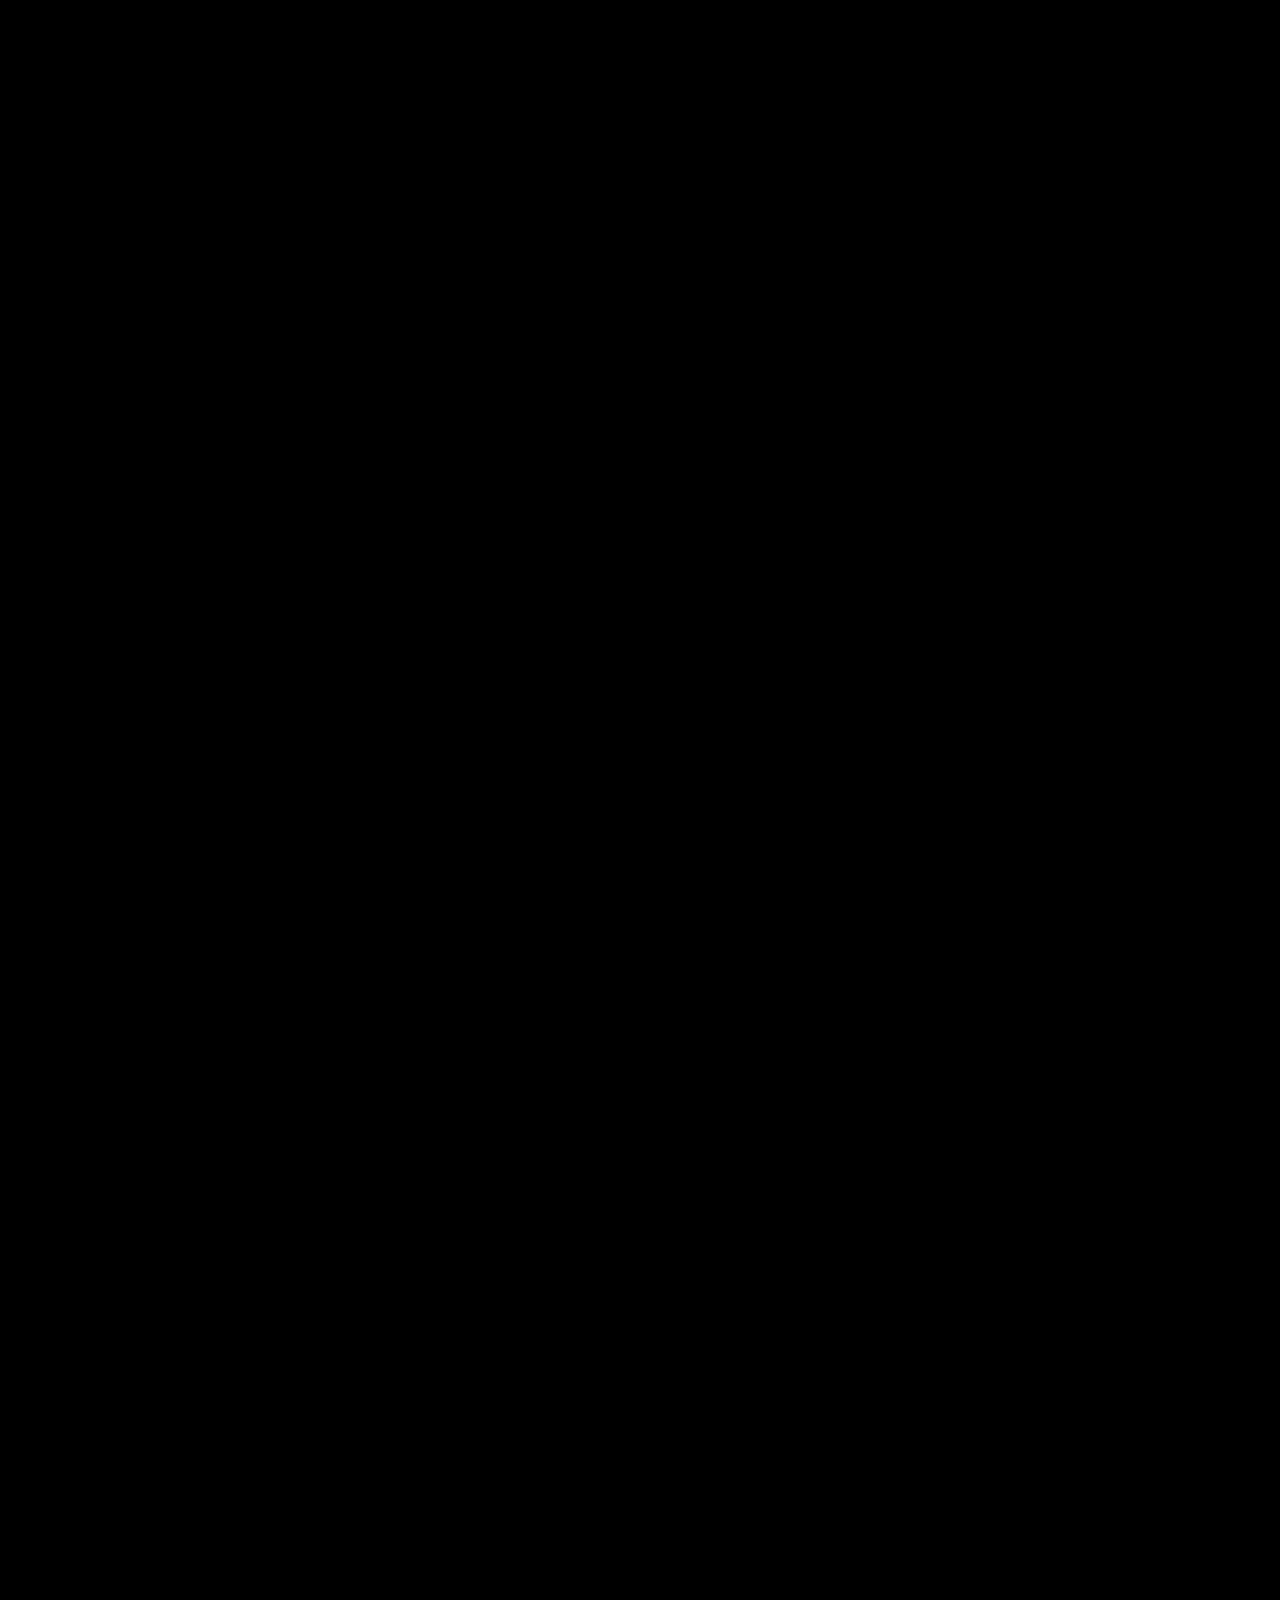
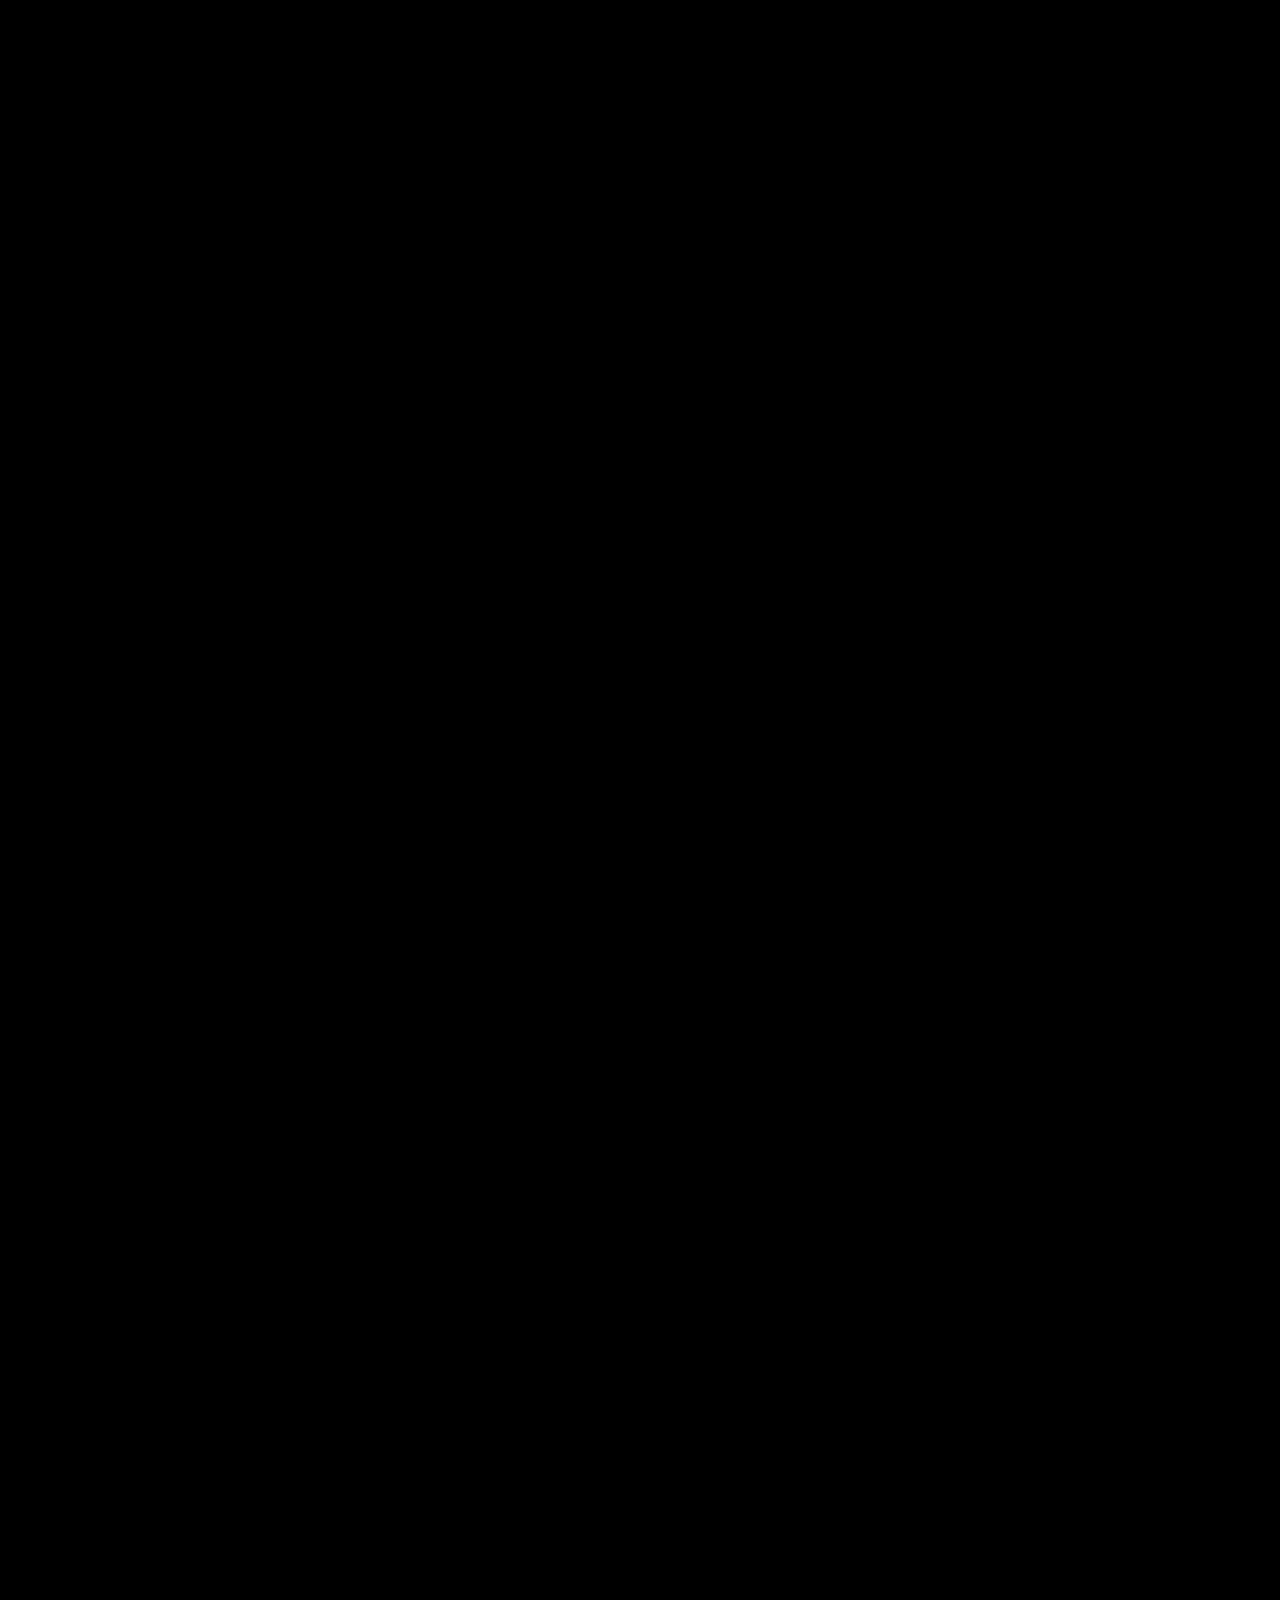
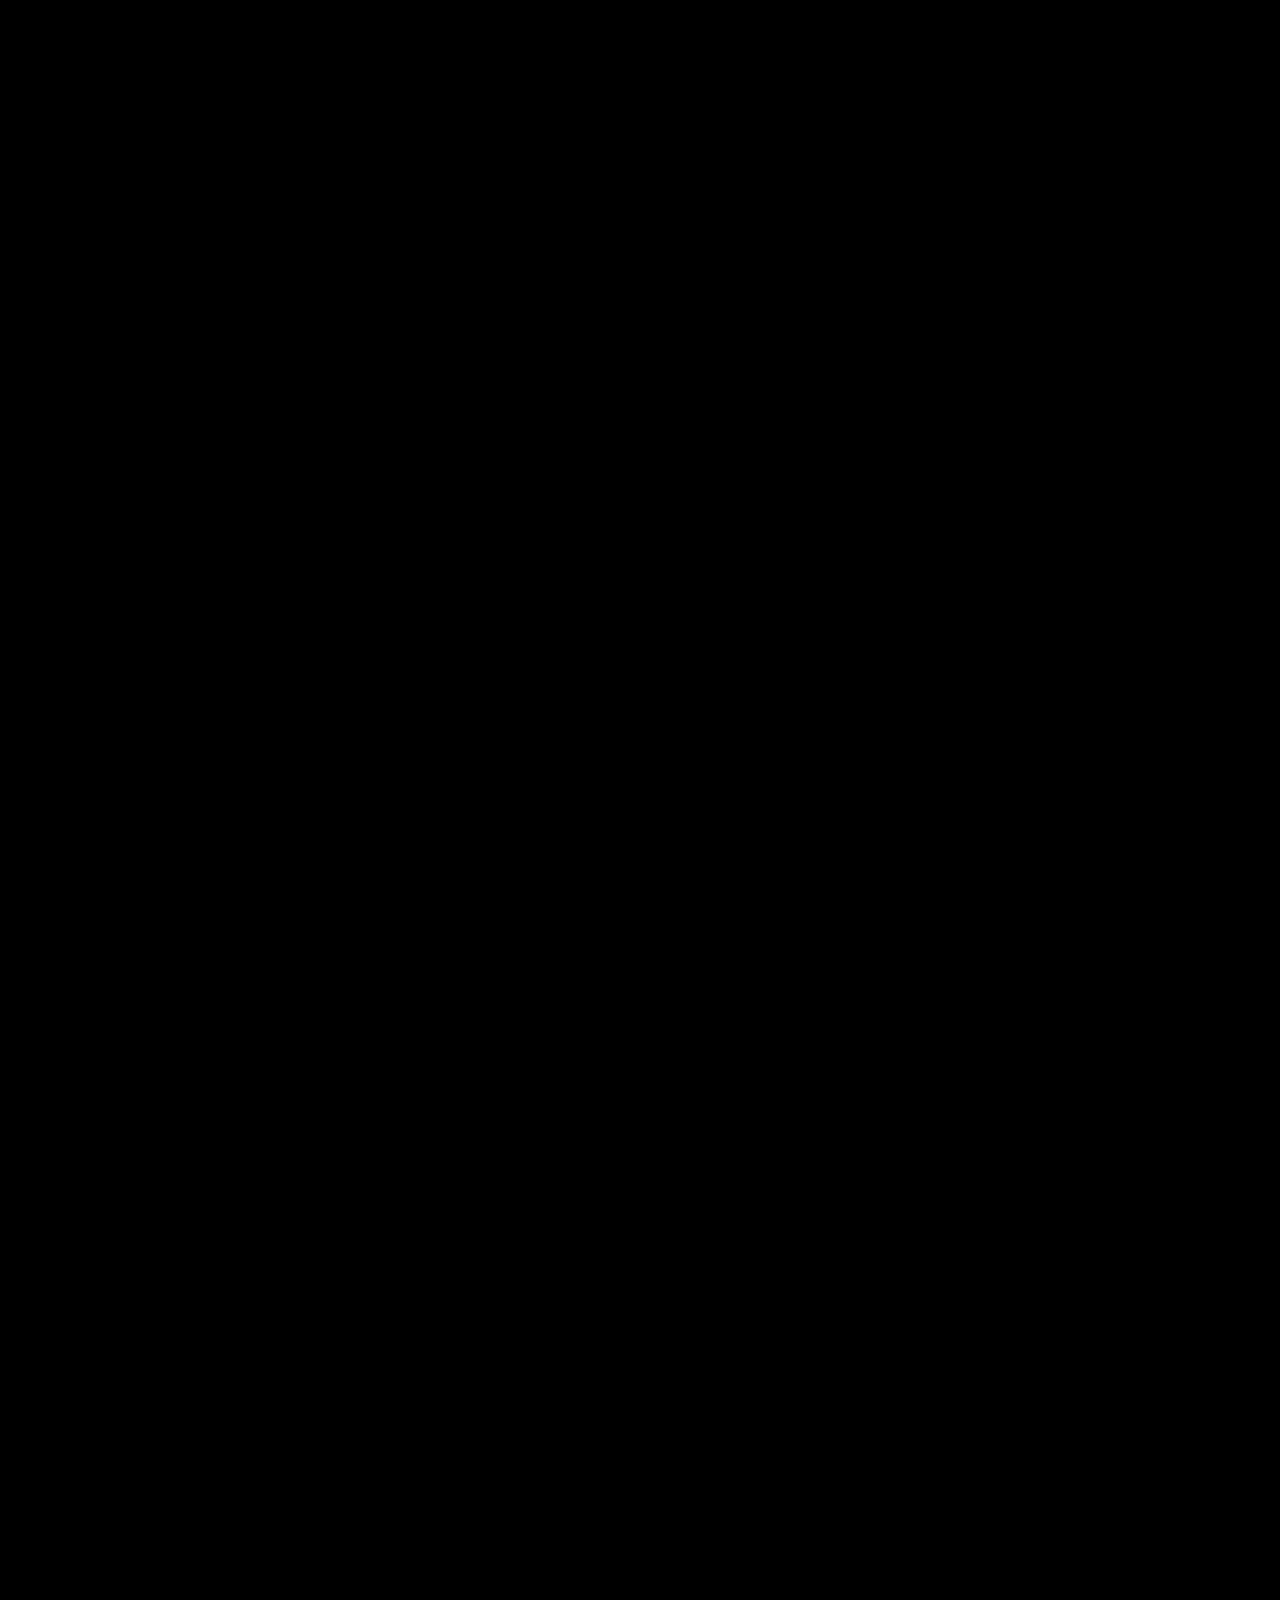
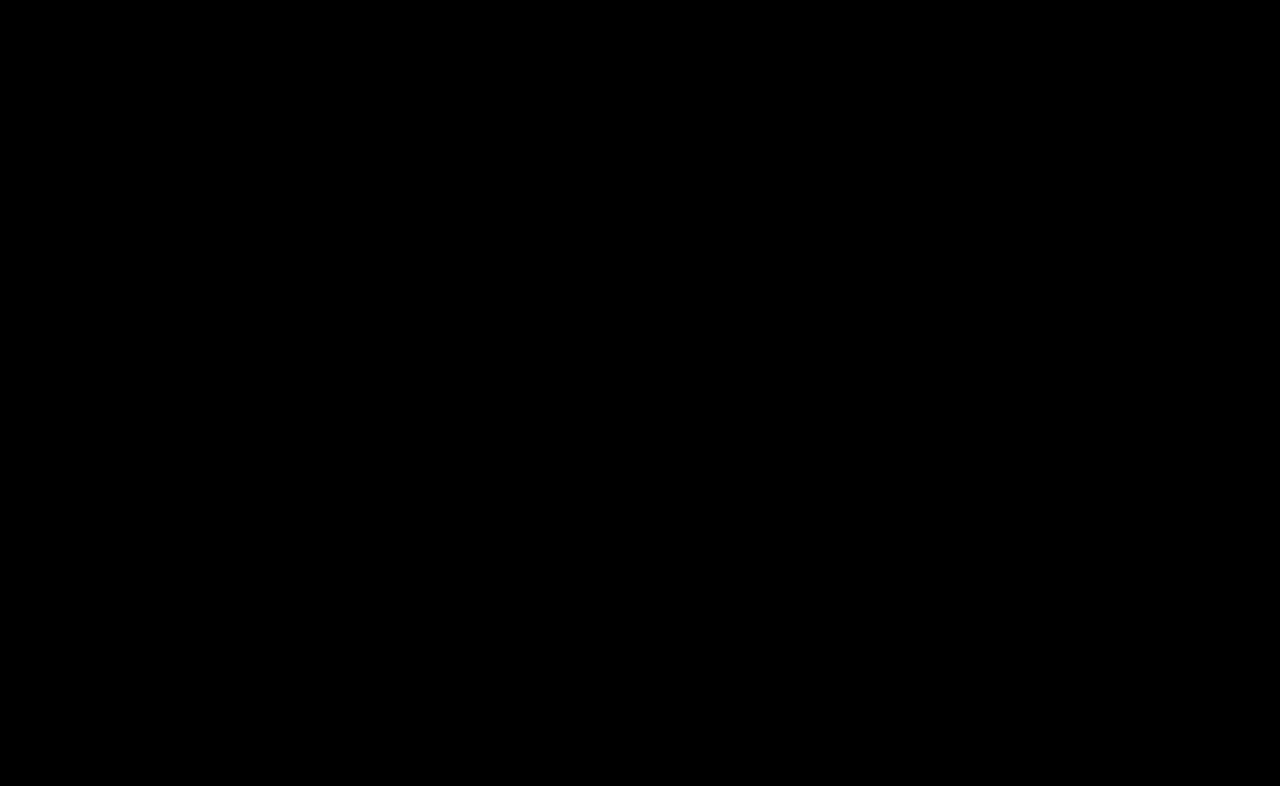
==== 01000100 01000101 01010011 01000111 01010010 01000001 01000011 01000101.html @ d4a417ca "pages" ====
<!DOCTYPE html>
<html>

<head>
  <meta charset="UTF-8">
  <meta name="viewport" content="width=device-width, initial-scale=1">
  <link rel="stylesheet" href="pages/defaultStyle.css">
  <title>Desgrace</title>
</head>
<body>
  <h1 class="transparent">1</h1>
  <p>01101001 01010110 01000010 01001111 01010010 01110111 00110000 01001011 01000111 01100111 01101111 01000001 01000001 01000001 01000001 01001110 01010011 01010101 01101000 01000101 01010101 01100111 01000001 01000001 01000001 01100111 01110011 01000001 01000001 01000001 01001001 01001100 01000011 01000001 01011001 01000001 01000001 01000001 01000010 01101101 01011000 00111001 00101111 01001111 01000001 01000001 01000001 01000001 01000001 01011000 01001110 01010011 01010010 00110000 01001001 01000001 01110010 01110011 00110100 01100011 00110110 01010001 01000001 01000001 01000001 01000001 01010010 01111010 01010001 01101011 01101100 01010101 01000011 01000001 01100111 01001001 01000011 01001000 01110111 01001001 01011010 01001001 01100111 01000001 01000001 01000001 00110101 01101111 01010011 01010101 01010010 01000010 01010110 01001000 01101001 01100011 00110111 01100100 00110011 01001110 01100011 01101001 01001001 00110101 01000111 01101111 01011010 01010010 01011010 01010010 01110000 01101111 01000111 01101000 01111010 01000111 00111001 00110011 00101011 01010110 01110000 01100111 01001001 01010100 01000110 01001101 01100001 01011010 01110011 00110101 01101000 01000110 01111010 00110010 01011010 01100101 01010011 00110101 00110111 01010011 00111000 01001111 01001110 01111010 00110001 01100111 01110001 01010110 01111001 01001011 01010100 01110011 01110000 00110101 01001011 01001011 01101010 00110110 01000111 01010101 01001101 01101000 01100011 01000001 01100111 01010000 00111001 01101001 01110110 01010000 01011001 01000010 01000001 01001001 01000100 01100010 01001010 01101000 01011001 01000001 01100111 01000101 01100111 01110011 01000001 01000001 01000011 01010010 01010111 01000001 01000001 01000001 01001001 01110010 01000101 01000001 01000001 01000101 01010010 01101001 01000001 01010001 01000011 01001001 01111000 01000001 01001001 01000001 01000101 01001001 01101011 01000110 01000001 01000011 01000001 01010011 01000011 01110111 01000010 01000001 01001010 01000010 01011001 01000001 01100111 01000101 01100111 01110011 01000001 01000001 01000011 01010010 01010111 01000001 01000001 01000001 01001001 01110010 01000101 01000001 01000001 01000101 01010010 01101001 01000001 01010001 01000011 01001001 01111000 01000001 01001001 01000001 01000101 01001001 01101011 01000110 01000001 01000011 01000001 01010011 01000011 01110111 01000010 01000001 01001010 01000010 01011001 01000001 01100111 01000101 01100111 01110011 01000001 01000001 01000011 01010010 01010111 01000001 01000001 01000001 01001001 01110010 01000101 01000001 01000001 01000101 01010010 01101001 01000001 01010001 01000011 01001001 01111000 01000001 01001001 01000001 01000101 01001001 01101011 01000110 01000001 01000011 01000001 01010011 01000011 01110111 01000010 01000001 01001010 01000010 01011001 01000001 01100111 01000101 01100111 01110011 01000001 01000001 01000011 01010010 01010111 01000001 01000001 01000001 01001001 01110010 01000101 01000001 01000001 01000101 01010010 01101001 01000001 01010001 01000011 01001001 01111000 01000001 01001001 01000001 01000101 01000011 00110010 01110101 01100110 01011001 01000100 01011000 00110001 00111001 01100100 01110010 01001000 00101011 01000101 01110101 01110110 01100010 00110010 00111001 01011000 01100110 01110011 01001001 01011000 01100010 01010111 00111000 01001100 00110100 00110111 01001000 01011001 01111010 01101101 01100110 01111010 00110001 01010110 01110010 01111000 00110011 01000101 01110011 01001100 01111001 00111000 01110110 00110011 01111010 00110001 01010111 00110001 01001111 01110101 01100101 01110010 01001110 01100110 01110010 01110011 01101100 00110110 01110110 01110001 00111001 01100010 01001111 00111000 00110001 01111010 00110010 00101011 00110011 00110011 00110001 00110011 01101100 00111001 01100100 00110101 00111001 01010000 01110000 01010110 01000101 00110110 01101110 01010101 00101111 01010110 00101011 01110111 01000111 01010000 01111001 01011010 01000001 01000101 01000001 01101001 01001101 01010001 01000011 01000001 01000010 01000011 01001010 01000010 01010001 01000001 01100111 01000101 01100111 01110011 01000001 01010001 01000011 01010001 01010111 01000001 01001001 01000010 01001001 01001100 01000001 01000001 01000001 01101011 01010110 01100111 01000001 01000001 01000011 01001011 01111000 01000001 01000001 01000010 01000101 01011001 01100111 01000101 01000001 01101001 01001101 01010001 01000011 01000001 01000010 01000010 01100100 01100110 01100100 01111000 01111010 01000011 01111001 01001111 01001111 01100010 00111000 00111000 00111001 01101110 01110110 01101110 01100101 01000111 01001100 01101011 01001101 01011000 01001010 01110011 01101110 01000011 01110111 01000010 01000001 01001010 01000010 01011001 01000001 01100111 01000101 01100111 01110011 01000001 01000001 01000011 01010010 01010111 01000001 01000001 01000001 01001001 01110010 01000101 01000001 01000001 01000101 01010010 01101001 01000001 01010001 01000011 01001001 01111000 01000001 01001001 01000001 01000101 01001001 01101011 01000110 01000001 01000011 01000001 01010011 01000011 01110111 01000010 01000001 01001010 01000010 01011001 01000001 01100111 01001111 01101001 01110101 01111000 01101010 00110010 00110011 01110101 01001010 01010101 01111000 01111000 01001001 00111000 00101011 01101111 01110010 01110001 01011000 01101100 01110101 01110101 00110010 00110010 01010111 01111010 01001011 01011010 01110010 01001111 01110000 01010111 01101010 01110100 01001110 01010101 00111001 01010000 01100101 01110110 01100100 00110101 01001000 01110101 00111001 00110010 01110101 01000100 01001101 01001110 01010001 01110100 01100010 01100010 01101110 01110101 01000111 01100110 01110110 01010100 00110110 01000011 01000111 01001010 01110111 01110011 01000001 01010001 01000011 01010001 01010111 01000001 01001001 01000010 01001001 01001100 01000001 01000001 01000001 01101011 01010110 01100111 01000001 01000001 01000011 01001011 01111000 01000001 01000001 01000010 01000101 01011001 01100111 01000101 01000001 01101001 01001101 01010001 01000011 01000001 01000010 01000011 01001010 01000010 01010001 01000001 01100111 01000101 01100111 01110011 01000001 01010001 01000011 01010001 01010111 01000001 01001001 01000100 01101111 01011001 01100011 01100011 00111001 01100011 00110011 01110011 01001111 01101000 00110000 01001111 01011000 01100110 01010101 00101011 01101110 01010101 01111010 01101101 01100110 01111010 00110001 01010110 01110010 01101000 00110010 01000101 01101111 01111010 00111000 00101111 01010000 00110001 01011000 01110101 00110011 01101110 01001100 01101100 01101100 00110011 00111001 01110000 01010010 01111010 00110110 01010111 01010101 01110011 01101100 01110001 01110100 01111001 01101101 01001010 01010010 00111001 00110001 01100100 00110001 01101110 01110101 01100110 01111001 00101111 01110110 00110101 01100101 01110110 01100110 01100100 01011000 01011010 01111010 00110110 01100110 01111010 00111001 01011000 01011000 01000110 01101110 01101000 01100011 01011001 01101111 01001000 00101111 01101101 00111000 01110110 01101100 00110000 01101101 01011000 01100110 01100001 01011010 01110010 01001011 01001110 01000101 00110001 01010110 01100001 00111000 01100100 01111000 01110010 01010000 00110111 01000110 01010111 00110000 01110010 01100010 01101101 01010110 01110110 00110010 01100010 01010100 01000111 01001111 01011001 01111000 01101110 01001000 01110101 01101111 01100101 01000001 00111000 01111010 01110111 00110011 00110111 01100110 00110011 01010110 01101101 01011000 01110110 01100100 01001101 00101011 01000011 00101011 00101011 01000010 01100111 01000011 01000001 01001001 01101010 01000101 01000001 01100111 01000001 01010001 01101001 01010001 01010101 01000001 01001001 01000010 01001001 01001100 01000001 01000101 01000001 01101011 01000110 01100111 01000011 01000001 01010011 01000011 01110111 01000001 01000001 01001010 01000110 01011001 01000001 01000001 01000001 01101001 01110011 01010001 01000001 01000001 01010010 01000111 01001001 01000010 01000001 01001001 01101000 01001101 01100011 01010000 01110111 01000010 01000110 01101111 01110100 01000110 00111001 01011000 01101010 01101000 01100101 01011010 00110110 01100010 01110000 01110110 01011010 00111001 01100110 01001000 01111000 01010101 01110010 00110001 00110000 01110101 01101100 00110001 00110011 00110010 01100010 01011000 01101100 00111001 01110100 01011010 01001101 01010001 01000001 01100110 01101001 01001000 01010111 01010000 01100111 01000010 00101111 01110110 01110010 01110010 01110010 00101011 01110000 01100110 00110001 01001010 01100110 01001100 01110000 01100101 01101110 00110111 01000101 01000110 01110001 00101011 01101000 00101011 01000100 00110001 00111001 01100010 01010110 00110110 00110111 01100100 01110110 01100010 01010111 00101111 01011000 01100001 00110001 01010111 01110000 01010110 01010110 01110001 01110100 01010110 00111001 01011000 01101111 01000001 00110010 01110110 01101000 01101110 01000110 01100111 01000001 01010001 01101001 01010001 01010101 01000001 01001001 01000010 01001001 01001100 01000001 01000101 01000001 01101011 01000110 01100111 01000011 01000001 01010011 01000011 01110111 01000001 01000001 01001010 01000110 01011001 01000001 01000001 01000001 01101001 01110011 01010001 01000001 01000001 01010010 01000111 01001001 01000010 01000001 01001001 01101010 01000101 01000001 01100111 01000001 01010001 01101001 01010001 01010101 01000001 01001001 01001000 01110010 01011001 01100011 01100011 00111000 01110100 00110100 00110100 01001001 01100110 01011000 01100011 01110100 01001001 00110101 01110011 01010110 01101001 00110000 01010100 01010011 01010111 01110101 01010101 01011000 01001100 01010000 01010111 01101011 00110101 01110111 00101111 01000110 00110100 01001100 01001101 01100110 01101010 00111000 01010100 01110100 01001000 00101011 01110001 01010000 01101110 01100001 01001000 01101100 00111001 01110101 00111001 00110010 01110101 00101011 01110110 01110011 01110011 01010100 01110001 01100100 01010100 01001111 01011010 00110001 01001111 00110001 01011000 01110101 00110011 00111000 01010000 01100011 01000101 01110001 01001111 01001000 01001010 01000001 01100111 01000001 01010001 01101001 01010001 01010101 01000001 01001001 01000010 01001001 01001100 01000001 01000101 01000001 01101011 01000110 01100111 01000011 01000001 01010011 01000011 01110111 01000001 01000001 01001010 01000110 01011001 01000001 01000001 01000001 01101001 01110011 01010001 01000001 01000001 01010010 01000111 01001001 01000010 01000001 01001001 01101010 01000101 01000001 01100111 01000001 01010001 01101001 01010001 01010101 01000001 01001001 01001100 01110001 01110010 01100011 01100011 00101011 00111001 01111000 01101000 01000001 00101111 01110101 01110101 00110001 00110010 01010111 00110101 01100010 01001100 01011010 01100100 01011000 01100001 01111001 00101011 01011000 01010011 01100010 01010011 01111010 01111010 01001100 01010010 01101010 01001000 01110011 01100010 01111001 00111000 01110110 01000110 01010011 01110110 00110111 00110011 01010101 01110100 00111001 01110110 01110100 00111001 01101101 01100101 01100101 00110101 01100001 01110101 00110001 00110110 01110110 01100001 00110111 01100101 01100101 00110101 00110111 01101110 01110011 01110100 00101111 01110110 01110001 00111000 00101111 01111000 00110001 01100010 00110100 00111001 01010010 00110000 00110000 01000100 00111001 00111000 01001111 01010100 01000010 01010001 01000001 01100111 01000101 01100111 01110011 01000001 01010001 01000011 01010001 01010111 01000001 01001001 01000010 01001001 01001100 01000001 01000001 01000001 01101011 01010110 01100111 01000001 01000001 01000011 01001011 01111000 01000001 01000001 01000010 01000101 01011001 01100111 01000101 01000001 01101001 01001101 01010001 01000011 01000001 01000010 01000011 01001010 01000010 01010001 01000001 01100111 01000101 01100111 01110011 01000001 01010001 01000100 01010011 01010101 01010101 01110101 01110000 01101101 01111010 01101110 01001011 00110011 01010111 01110011 01011001 00111001 00110011 00110110 01010000 01101010 00111000 01010110 01101010 01001111 00110101 00110011 01001111 01011000 01110110 01011000 01110101 01001110 01110011 00110010 00110100 01011010 00111001 00111001 01111000 01101001 01000111 01001001 01100001 01111001 00110010 00101011 00110010 01110001 00110001 00110111 01100101 01001101 01110011 01110111 01011010 00101011 01001100 01101011 00111000 01010111 01000001 01001001 01000010 01001001 01001100 01000001 01000001 01000001 01101011 01010110 01100111 01000001 01000001 01000011 01001011 01111000 01000001 01000001 01000010 01000101 01011001 01100111 01000101 01000001 01101001 01001101 01010001 01000011 01000001 01000010 01000011 01001010 01000010 01010001 01000001 01100111 01000101 01100111 01110011 01000001 01010001 01000011 01010001 01010111 01000001 01001001 01000010 01001001 01001100 01000001 01000001 01000001 00110000 01100101 01001100 01100001 01000010 00101011 01101000 01101100 01110101 00111001 00110001 00110010 00110010 01100110 01100110 01111010 00111000 00110111 01001111 01100011 01010100 01110001 01100011 01110101 01100101 00101111 01100011 00110110 00111000 00110010 01001100 01010010 00110111 01111010 01100001 00101111 01110110 00110111 00111001 01011000 01110010 00110010 00110001 00110101 01100110 01010011 00110011 00110111 01100110 01101110 00110101 00101011 01010110 01110001 00101111 01110100 01110001 01100101 01011000 01001101 01001100 01100001 01001111 01100101 01010110 00110110 01110110 01010110 01010001 00110100 00101111 01110010 01000010 01101101 00110111 01100110 01110111 00111000 01100010 01000011 01010000 01100110 00110101 01110111 01110110 01100011 01100011 01111010 01100110 00110011 01111000 00111000 00110011 01001110 01010111 00101011 01010000 01100110 01010101 00110110 00111000 01111010 01101001 01001111 01100100 00101111 01101110 01100101 01000001 01000010 00110110 01001000 01101010 01111001 01000101 01000001 01100111 01000101 01100111 01110011 01000001 01000001 01000011 01010010 01010111 01000001 01000001 01000001 01001001 01110010 01000101 01000001 01000001 01000101 01010010 01101001 01000001 01010001 01000011 01001001 01111000 01000001 01001001 01000001 01000101 01001001 01101011 01000110 01000001 01000011 01000001 01010011 01000011 01110111 01000010 01000001 01001010 01000010 01011001 01000001 01100111 01001111 01101000 01101000 01001010 01111010 01101000 01100101 01001100 01110000 01100110 01110001 01110100 01010101 00111001 01010000 01010100 00110010 01010101 01011001 01101000 01101001 00110111 01101110 01100001 01000010 01101101 00110001 00110011 01001000 01001100 01101101 01011000 01101001 01001111 01100011 00110101 00110011 01101110 01110101 01001110 01101010 00110110 00110101 00110101 01100110 01011000 00110001 00110001 01001111 01110101 01100101 00111001 01000100 01001010 01001110 01010101 00110111 01100100 01111010 01100110 01001000 01010101 01110100 01110000 01101101 01101011 01110001 00110000 01111010 01010010 00110001 00101011 01100010 01001111 01000010 00101011 01111010 01000111 01010101 01010101 01110101 01110001 01001000 00110001 01000100 00101011 01101111 00110101 00101011 01100110 01101110 00110110 01101100 00111000 01100111 01001000 01111000 00111000 01100110 01010100 01100100 00111000 01000010 00111000 01010000 01110010 00110110 01010111 01110010 00110011 00110010 00110111 01100101 00110010 01110100 01111001 00110111 00110100 01110100 01001100 01110000 01100100 01001100 01001111 01010010 01110111 01001111 01011000 01100110 01100001 00101011 01000010 01100101 01001101 00110100 01101100 01110000 01100101 01011000 01101100 00101011 01110010 00110001 01001100 01100110 01100110 01101011 01001000 01101110 00110011 00110001 01010000 01101010 01110001 01100100 01010100 01110100 00110010 00101011 01000011 01110111 01010111 00110100 01001000 01111010 00110110 01000111 01000001 01000001 01000001 01101001 01110011 01010001 01000001 01000001 01010010 01000111 01001001 01000010 01000001 01001001 01101010 01000101 01000001 01100111 01000001 01010001 01101001 01010001 01010101 01000001 01001001 01000010 01001001 01001100 01000001 01000101 01000001 01101011 01000110 01100111 01000011 01000001 01010011 01000011 01110111 01000001 01000001 01001010 01000110 01011001 01000001 01000001 01000001 01101001 01110011 01010001 01000001 01000001 01010010 01000110 01100110 00101111 01100010 01101111 01101000 01100010 01000111 01001001 01100100 00111000 01001111 01000010 01111001 00110110 01111010 01100100 00110110 00101111 01101000 01010010 01001000 01001111 01010000 01100100 00110011 01100010 01101101 01100001 01100100 01110000 00110110 01101010 01100010 01000011 01110101 01100100 01100101 00110001 01100001 01000010 01101101 00110101 01010000 01000001 01111000 01000100 00110010 01100101 00110001 00110010 01011000 01100011 00110100 01000010 00101111 01000110 01111001 01100101 01001100 01000001 01000001 01000001 01101011 01010110 01100111 01000001 01000001 01000011 01001011 01111000 01000001 01000001 01000010 01000101 01011001 01100111 01000101 01000001 01101001 01001101 01010001 01000011 01000001 01000010 01000011 01001010 01000010 01010001 01000001 01100111 01000101 01100111 01110011 01000001 01010001 01000011 01010001 01010111 01000001 01001001 01000010 01001001 01001100 01000001 01000001 01000001 01101011 01010110 01100111 01000001 01000001 01001011 01001011 01110010 01101010 00110011 01110100 01110101 01100011 01010001 01110101 01101010 01101000 01011010 01100110 01001100 01011010 01100100 01101100 01110101 01110100 00111001 01011000 01110010 01010111 00110000 01011001 01001100 01010000 00101111 01110000 01101111 00110110 01000010 01100001 00111001 01010010 01101010 01001011 01010000 00110100 00101111 01101010 01010001 00110001 00110010 00110110 01100101 00110101 00110010 00110111 01011000 01000100 01110110 01101001 00110101 01010000 01000110 01101011 01000001 01000001 01000011 01001011 01111000 01000001 01000001 01000010 01000101 01011001 01100111 01000101 01000001 01101001 01001101 01010001 01000011 01000001 01000010 01000011 01001010 01000010 01010001 01000001 01100111 01000101 01100111 01110011 01000001 01010001 01000011 01010001 01010111 01000001 01001001 01000010 01001001 01001100 01000001 01000001 01000001 01101011 01010110 01100111 01000001 01000001 01000011 01001011 01111000 01000001 01000001 01000010 01000101 01100100 01111010 01011000 01110101 01110101 01010101 01011000 01001100 01111001 01001110 01110110 01101110 00110101 00101011 01100101 01111001 01010111 01010000 01010011 00110101 01000110 01001100 00110001 01000111 01000011 00110111 01100101 00111000 01110110 01110101 00110001 00110010 01010111 00110101 01100010 01001100 01011010 01011010 01100100 01111010 01110100 01001100 01101001 01000110 01001101 01100011 01010100 01010100 01001110 01001000 01010101 00110111 01010010 00111000 01110101 00111001 00110011 01110101 00101111 00110011 01011010 01011010 00110111 01101110 01001100 01110101 01100011 01000001 00101011 01001110 01001101 00111000 01010111 01010001 01000001 01000001 01001001 01110010 01000101 01000001 01000001 01000101 01010010 01101001 01000001 01010001 01000011 01001001 01111000 01000001 01001001 01000001 01000101 01001001 01101011 01000110 01000001 01000011 01000001 01010011 01000011 01110111 01000010 01000001 01001010 01000010 01011001 01000001 01100111 01000101 01100111 01110011 01000001 01000001 01000011 01010010 01010111 01000001 01000001 01000001 01001001 01110010 01000101 01000001 01000001 01000101 01010001 01010000 01001111 00101011 00110110 00110101 01101100 00111000 00101111 01010000 01111010 00101111 01001100 00110111 00111001 00101011 00101111 01110001 00111001 01011010 01110110 01001110 01110000 01101110 01110010 01110100 00111000 01011000 01101010 00111000 01111010 01110000 01000111 00101011 00111001 01010000 01110110 00110011 00110111 00101111 01001100 01111000 00111000 01010110 01000111 00110001 01100100 01110000 01110001 01101101 01001100 01101101 01100100 01101111 00110001 01011000 01001100 01100100 01111010 01110101 01100100 01111010 01110101 01010110 01110111 01110101 01010110 01010111 01110101 01001000 01011001 01010011 01101000 00101111 00101111 00101111 00110011 00110011 01100100 00110100 00111001 00110001 01000110 01100011 01110110 01101100 00111000 01101101 01110010 01101010 01110101 01101100 01110101 01110101 01001100 01100110 01000011 00110100 01111000 01000101 01001011 01101010 01100001 01011010 01110010 01001011 00101011 01011000 01111001 01110101 01011000 01110100 00101111 00110110 01010011 00110110 00101011 01001000 01100101 00101111 01111000 01101000 01110110 00110001 01110001 01110100 01110001 01110100 01100101 00110010 01110110 01001100 00110101 01101000 01000111 01001010 01110010 00110010 01110110 01100111 01010110 01010000 01010100 00110000 00111001 01011000 01001111 00101111 01001101 00110000 01010100 01011000 01100110 00110101 00101111 01100111 01001000 00101011 01001100 01000010 00111001 01000100 01000001 01000001 01000011 01010010 01010111 01000001 01000001 01000001 01001001 01110010 01000101 01000001 01000001 01000101 01010010 01101001 01000001 01010001 01000011 01001001 01111000 01000001 01001001 01000001 01000101 01001001 01101011 01000110 01000001 01000011 01000001 01010011 01000011 01110111 01000010 01000001 01001010 01000010 01011001 01000001 01100111 01000101 01100111 01110011 01000001 01000001 01000100 01010010 00110001 01010011 01100011 00110100 00110011 01110011 01110000 00110100 00110100 01010110 00110101 01100001 01011000 01110100 00111000 00110100 00110001 01110010 01100100 01100010 01111010 00101011 01110110 01010111 01100011 01101111 00110101 01100101 01010111 01101100 00110111 01100110 01010000 01001101 00101111 01100100 00111001 01110010 00110110 01000110 01100001 00111001 01001000 01010100 01010110 00111001 01100101 01101001 00111001 01100100 01101111 01000011 01101010 00101011 01101110 01110001 01110011 01100110 01000100 01110010 00110001 00110110 00111001 01110010 01001000 00110110 01000111 01110010 01101100 01110100 01100110 00110011 00101011 01110110 01110000 01100001 01110110 01100110 01100010 01110100 00110111 01100101 00110000 00110111 01111000 00101111 01101110 01010011 01011001 01110010 01000101 01101111 01111010 00111000 00101111 01010000 01011000 01100110 01011010 01110101 00110000 01100101 01110100 00111001 01001101 01010101 00110001 01010100 01110100 00110011 01110100 01111001 01101010 01111000 00110111 00111001 00110111 01111000 00101111 01110111 01011010 01111010 01111010 00110010 01010000 00110101 01110011 01000001 01100111 01010000 00101011 01011010 01010111 01000001 01000001 01000001 01001001 01110010 01000101 01000001 01000001 01000101 01010010 01101001 01000001 01010001 01000011 01001001 01111000 01000001 01001001 01000001 01000101 01001001 01101011 01000110 01000001 01000011 01000001 01010011 01000011 01110111 01000010 01000001 01001010 01000010 01011001 01000001 01100111 01000101 01100111 01110011 01000001 01000001 01000011 01010010 01010111 01000001 01000001 01000001 01101111 01110001 01000111 01010101 01100011 01110100 01011000 01101000 00110111 00110111 00110001 01000111 01001000 01001100 01100110 01110011 01100101 01111010 01100111 01100011 01111001 01110101 01010110 01111001 01110001 01010110 01110001 00110111 01011000 01000011 00110111 01001100 01100100 01110010 01110101 01110100 00110011 01110010 01110100 01000110 01110010 01111000 01001000 01001111 01101010 00110010 00110110 01111010 00110010 01011010 01010100 01010110 01100001 01101110 01011000 01110100 01011001 00111001 01111010 01000101 00101111 01010010 01110101 01000111 01101111 01100101 01111000 00110010 01110101 00101011 01110010 00110001 01110100 00110011 01000010 01101101 00110100 01010000 01011010 00110101 01110011 01100111 01000001 01000001 01010010 01000111 01001001 01000010 01000001 01001001 01101010 01000101 01000001 01100111 01000001 01010001 01101001 01010001 01010101 01000001 01001001 01000010 01001001 01001100 01000001 01000101 01000001 01101011 01000110 01100111 01000011 01000001 01010011 01000011 01110111 01000001 01000001 01001010 01000110 01011001 01000001 01000001 01000001 01101001 01110011 01010001 01000001 01000001 01010010 01000111 01001001 01000010 01000001 01001001 01100111 01010111 00110001 01111010 00110101 01000001 01001100 00110111 01100011 01111001 01111000 01110010 01100010 01011000 01101001 01001111 01110000 00110111 01100100 01000001 01110110 00110011 01011010 01001010 01110001 01101101 00111000 01110101 01110110 01011000 01110010 01111001 00110101 00110111 01110100 00111001 01111001 00101111 00101111 01011000 00110101 01100110 00110101 01110010 01101100 01110101 00110000 01110110 01110000 00110110 01110110 01010011 00110111 01110010 00111001 01100110 01110001 00110111 01111000 00110100 01110001 00101011 01001111 01110110 01010000 01110000 01100100 01000011 01110001 01101110 00110000 00110110 01101110 01001100 01101110 01110111 00110011 01100011 01000100 00110000 00111000 01010111 01000001 01001001 01000010 01001001 01001100 01000001 01000001 01000001 01101011 01010110 01100111 01000001 01000001 01000011 01001011 01111000 01000001 01000001 01000010 01000101 01011001 01100111 01000101 01000001 01101001 01001101 01010001 01000011 01000001 01000010 01000011 01001010 01000010 01010001 01000001 01100111 01000101 01100111 01110011 01000001 01010001 01000011 01010001 01010111 01000001 01001001 01000010 01001001 01001100 01000001 01000001 01000001 00110000 01100011 01001111 01001111 01100101 00111001 00110111 01110100 01100100 01110100 01010110 01110010 00110011 00111001 00101111 01100110 01111001 00101011 01010110 01111001 01110101 01100110 01101111 00110101 00111001 01110110 01110100 00111001 01101100 01111010 01001110 01110011 01001110 01110000 01110101 01111001 01011000 01000011 00110110 01110010 00110001 01101110 00110101 00101011 01100110 01110000 01100010 01000100 00110100 01100100 01000100 01101100 01001000 01000011 00110001 01100001 01110010 01110100 01110011 01110111 01000100 01000100 01100100 01111000 01101010 01110000 01100010 00110111 00111001 00101111 01001100 01111001 01010101 01110010 00110010 00110010 00111001 01100110 01011000 00111001 01111001 01100110 01100100 01010010 00110111 01010101 01101000 01110001 00110100 01001100 01000101 00111001 01100010 01000011 01111010 00110000 00101111 01000001 01011000 01010011 01101111 01110101 01010101 01100011 01110100 00101111 01000011 01000100 01100101 01011010 00110111 01101110 01101101 01111010 01101010 01001000 01010100 00110111 01101000 00101111 01010000 01010110 00110111 01101010 01110010 01100100 01110111 00101111 00110100 01001100 01001000 00110100 01000111 01000001 01001001 01000001 01101001 01001101 01010001 01000011 01000001 01000010 01000011 01001010 01000010 01010001 01000001 01100111 01000101 01100111 01110011 01000001 01010001 01000011 01010001 01010111 01000001 01001001 01000010 01001001 01001100 01000001 01000001 01000001 01101011 01010110 01100111 01000001 01000001 01000011 01001011 01111000 01000001 01000001 01000010 01000101 01011001 01100111 01000101 01000001 01101001 01000010 00110101 00110010 01100111 01101101 01001111 01001100 00110001 01010111 01110000 01010110 01000110 01101111 01110110 00110110 01010011 00110011 01000101 00110110 01101110 01100010 01110001 01100011 01011001 00110111 00110001 01100101 01011000 00101111 00110000 01001101 00110100 01111010 01101010 01100101 01111000 01000100 01101100 01100001 00111001 01101100 00110000 01110101 01101100 00101011 01011000 01110000 00110110 01100101 01101110 01110001 00110101 00101011 01101010 01101100 01100011 01110010 01101100 00110000 01000111 00110000 01100011 01001111 01010101 01000101 01001101 01110011 01101100 01001000 00101111 01001000 01010001 01110001 00110010 01010000 01101010 00110100 00101111 01111001 00101111 01110110 00110111 01100101 00110101 01010010 01111001 01110110 01110010 00110110 00101111 01010110 01100001 00111000 01011000 01000011 01010000 00111000 01011010 01111000 01100110 01010000 01101000 01011001 01110101 01001001 01010110 01111010 01000001 01000100 00101011 01011000 01101010 01111001 01000101 01000001 01100111 01000101 01100111 01110011 01000001 01000001 01000011 01010010 01010111 01000001 01000001 01000001 01001001 01110010 01000101 01000001 01000001 01000101 01010010 01101001 01000001 01010001 01000011 01001001 01111000 01000001 01001001 01000001 01000101 01001001 01101011 01000110 01000001 01000011 01000001 01010011 01000011 01110111 01000010 01000001 01001010 01000010 01011001 01000001 01100111 01001111 01101001 01110101 01001010 01101010 01100111 01001111 01110111 00111001 01000010 01110100 00110111 00110011 01101101 01100101 01110001 00111001 01100110 00110001 01001111 01101011 01100110 01110100 01000111 01100010 00110110 01111010 01100010 00110110 00101011 00111001 00110111 00101011 00110001 01100001 01000100 01001101 01010000 01010001 01100100 01001111 01011010 01100101 00110101 00101011 01101001 00111001 01100100 00110110 00110010 01110110 01110010 01110011 01010101 01110100 01101110 01000010 01000111 00110100 01110110 01110001 01000111 01010101 01100011 01110100 01010111 01100110 01000010 01101001 00110000 01101010 01101010 01101110 01110011 00110101 01001000 01000001 00110111 01010110 01110011 00101111 01100101 01011000 01111001 00110010 01011000 01011010 01100010 01110010 01100100 01100100 01111010 01110110 01001000 00110010 00111001 01110100 01011010 01101100 00110011 00110101 00110101 00110110 00110011 01100010 00101011 01010111 01100001 00110111 01001000 01011010 01100010 01001010 01110000 01000111 01100100 01110110 01100011 00110110 01111000 01111010 00110011 00110110 00110110 01110110 00110110 01100100 01010100 01101001 01100101 01101010 01110000 01100111 01000101 01100110 01010001 01110111 01000001 01000001 01101101 01010110 01100111 01000001 01000001 01000011 01001011 01111000 01000001 01000001 01000010 01000101 01011001 01100111 01000101 01000001 01101001 01001101 01010001 01000011 01000001 01000010 01000011 01001010 01000010 01010001 01000001 01100111 01000101 01100111 01110011 01000001 01010001 01000011 01010001 01010111 01000001 01001001 01000010 01001001 01001100 01000001 01000001 01000001 01101011 01010110 01100111 01000001 01000001 01001011 01001011 00110111 00101011 01101101 00110110 01001001 01101100 01110100 01000111 00110111 01110100 01111010 01000010 01000111 01110101 01101100 01011000 01001100 01101101 01010110 01110101 01110101 01111000 01011000 01100001 00110111 01001100 01100011 01110110 01101100 01110011 01101101 01110010 01110100 00110101 01011000 01001001 01110000 01101000 00111000 01001111 01101000 01111001 01111010 01101100 01100001 01110100 01000110 01111001 01001100 00110100 00101111 01000110 01011001 01101010 01110011 01100100 01101010 00110001 01100100 01110000 01111000 01001000 01001101 01110110 01001100 01111001 00110000 01110101 01011000 01100011 00110111 01010100 01011001 00110111 00101111 01100101 00101011 01100100 01110111 01000111 00110100 01000111 00110101 00110100 01110011 01000001 01000001 01000011 01010010 01010111 01000001 01000011 01101001 00111001 01011000 01110000 01100100 00110001 01110101 01110110 00110001 01110100 01011001 00111000 01000010 01011000 01001110 01000110 01100100 01100110 01010001 01111010 01010010 01010011 00111000 01110110 01101010 01011001 01001001 00101011 01001111 00101011 01010101 01101110 00101011 01001101 01111000 01001010 00111000 00101011 01111001 01010100 00111000 01011000 01001010 00110100 01110011 01101100 01000110 01001011 01000111 01011001 01100101 01101001 01111001 01000110 01100111 01000001 01100101 01100111 01010110 01100111 01000001 01000001 01000011 01001011 01111000 01000001 01000001 01000010 01000101 01011001 01100111 01000101 01000001 01101001 01010000 01110111 01001000 01111000 00110001 01001100 01001011 01001110 01000101 00110011 01010110 01100001 01111010 00111000 00101111 01010000 01111010 01110101 01100101 01110000 01001001 00101111 01111010 00101011 01010110 01110111 00111001 01011010 00101011 01000110 00111000 01010000 01101110 01100011 00101011 01010100 01011010 00110010 01010111 00101111 00110000 01111010 01011000 01100011 01101011 00101111 01101101 01100101 01100010 00110110 01001010 00101111 00110110 01101000 00110011 01001011 00101111 00111001 01010010 00111001 01101000 01100001 01110101 01000010 01011000 01000100 00110111 01101000 01101100 01001100 01001011 01100010 01100110 01111010 01010101 01000001 01100111 01000010 01110101 01101011 01101111 00111000 01101000 01000001 01001001 01000010 01001001 01001100 01000001 01000001 01000001 01101011 01010110 01100111 01000001 01000001 01000011 01001011 01111000 01000001 01000001 01000010 01000101 01011001 01100111 01000101 01000001 01101001 01001101 01010001 01000011 01000001 01000010 01000011 01001010 01000010 01010001 01000001 01100111 01000101 01100111 01110011 01000001 01010001 01000011 01010001 01010111 01000001 01001001 01000010 01001001 01001100 01000001 01000001 01000001 01101011 01010110 01100111 01000001 01000001 01000011 01001011 01111000 01000001 01000001 01000010 01000101 01011001 01100111 01000101 01000001 01101001 01001101 01010001 01000011 01000001 01000010 01000011 01001010 01000010 01010001 01000001 01100111 01000101 01100111 01110011 01000001 01010001 01000011 01010001 01010111 01000001 01001001 01000010 01001001 01001100 01000001 01000001 01000001 01101011 01010110 01100111 01000001 01000001 01000011 01001011 01111000 01000001 01000001 01000010 01000101 01011001 01100111 01000101 01000001 01101001 01001101 01010001 01000011 01000001 01000010 01000011 01001010 01000010 01010001 01000001 01100111 01000101 01100111 01110011 01000001 01010001 01000011 01010001 01010111 01000001 01001001 01000010 01001001 01001100 01000001 01000001 01000001 01101011 01010110 01100111 01000001 01000001 01000011 01001011 01111000 01000001 01000001 01000010 01000101 01011001 01100111 01000101 01000001 01101001 01001101 01010001 01000011 01000001 01000010 01000011 01001010 01000010 01010001 01000001 01100111 01000101 01100111 01110011 01000001 01010001 01000011 01010001 01010111 01000001 01001001 01000010 01001001 01001100 01000001 01000001 01000001 01101011 01010110 01100111 01000001 01000001 01000011 01001011 01111000 01000001 01000001 01000010 01000101 01011001 01100111 01000101 01000001 01101001 01001101 01010001 01000011 01000001 01000010 01000011 01001010 01000010 01010001 01000001 01100111 01000101 01100111 01110011 01000001 01010001 01000011 01010001 01010111 01000001 01001001 01000010 01001001 01001100 01000001 01000001 01000001 01101011 01010110 01100111 01000001 01000001 01000011 01001011 01111000 01000001 01000001 01000010 01000101 01011001 01100111 01000101 01000001 01101001 01001101 01010001 01000011 01000001 01000010 01000011 01001010 01000010 01010001 01000001 01100111 01000101 01100111 01110011 01000001 01010001 01000011 01010001 01010111 01000001 01001001 01000010 01001001 01001100 01000001 01000001 01000001 01101011 01010110 01100111 01000001 01000001 01000011 01001011 01111000 01000001 01000001 01000010 01000101 01011001 01100111 01000101 01000001 01101001 01001101 01010001 01000011 01000001 01000010 01000011 01001010 01000010 01010001 01000001 01100111 01000101 01100111 01110011 01000001 01010001 01000011 01010001 01010111 01000001 01001001 01000010 01001001 01001100 01000001 01000001 01000001 01101011 01010110 01100111 01000001 01000001 01000011 01001011 01111000 01000001 01000001 01000010 01000101 01011001 01100111 01000101 01000001 01101001 01001101 01010001 01000011 01000001 01000010 01000011 01001010 01000010 01010001 01000001 01100111 01000101 01100111 01110011 01000001 01010001 01000011 01010001 01010111 01000001 01001001 01000010 01001001 01001100 01000001 01000001 01000001 01101011 01010110 01100111 01000001 01000001 01000011 01001011 01111000 01000001 01000001 01000010 01000101 01011001 01100111 01000101 01000001 01101001 01001101 01010001 01000011 01000001 01000010 01000011 01001010 01000010 01010001 01000001 01100111 01000101 01100111 01110011 01000001 01010001 01000011 01010001 01010111 01000001 01001001 01000010 01001001 01001100 01000001 01000001 01000001 01101011 01010110 01100111 01000001 01000001 01000011 01001011 01111000 01000001 01000001 01000010 01000101 01011001 01100111 01000101 01000001 01101001 01001101 01010001 01000011 01000001 01000010 01000011 01001010 01000010 01010001 01000001 01100111 01000101 01100111 01110011 01000001 01010001 01000011 01010001 01010111 01000001 01001001 01000010 01001001 01001100 01000001 01000001 01000001 01101011 01010110 01100111 01000001 01000001 01000011 01001011 01111000 01000001 01000001 01000010 01000101 01011001 01100111 01000101 01000001 01101001 01001101 01010001 01000011 01000001 01000010 01000011 01001010 01000010 01010001 01000001 01100111 01000101 01100111 01110011 01000001 01010001 01000011 01010001 01010111 01000001 01001001 01000010 01001001 01001100 01000001 01000001 01000001 01101011 01010110 01100111 01000001 01000001 01000011 01001011 01111000 01000001 01000001 01000010 01000101 01011001 01100111 01000101 01000001 01101001 01001101 01010001 01000011 01000001 01000010 01000011 01001010 01000010 01010001 01000001 01100111 01000101 01100111 01110011 01000001 01010001 01000011 01010001 01010111 01000001 01001001 01000010 01001001 01001100 01000001 01000001 01000001 01101011 01010110 01100111 01000001 01000001 01000011 01001011 01111000 01000001 01000001 01000010 01000101 01011001 01100111 01000101 01000001 01101001 01001101 01010001 01000011 01000001 01000010 01000011 01001010 01000010 01010001 01000001 01100111 01000101 01100111 01110011 01000001 01010001 01000011 01010001 01010111 01000001 01001001 01000010 01001001 01001100 01000001 01000001 01000001 01101011 01010110 01100111 01000001 01000001 01000011 01001011 01111000 01000001 01000001 01000010 01000101 01011001 01100111 01000101 01000001 01101001 01001101 01010001 01000011 01000001 01000010 01000011 01001010 01000010 01010001 01000001 01100111 01000101 01100111 01110011 01000001 01010001 01000011 01010001 01010111 01000001 01001001 01000010 01001001 01001100 01000001 01000001 01000001 01101011 01010110 01100111 01000001 01000001 01000011 01001011 01111000 01000001 01000001 01000010 01000101 01011001 01100111 01000101 01000001 01101001 01001101 01010001 01000011 01000001 01000010 01000011 01001010 01000010 01010001 01000001 01100111 01000101 01100111 01110011 01000001 01010001 01000011 01010001 01010111 01000001 01001001 01000010 01001001 01001100 01000001 01000001 01000001 01101011 01010110 01100111 01000001 01000001 01000011 01001011 01111000 01000001 01000001 01000010 01000101 01011001 01100111 01000101 01000001 01101001 01001101 01010001 01000011 01000001 01000010 01000011 01001010 01000010 01010001 01000001 01100111 01000101 01100111 01110011 01000001 01010001 01000011 01010001 01010111 01000001 01001001 01000010 01001001 01001100 01000001 01000001 01000001 01101011 01010110 01100111 01000001 01000001 01000011 01001011 01111000 01000001 01000001 01000010 01000101 01011001 01100111 01000101 01000001 01101001 01001101 01010001 01000011 01000001 01000010 01000011 01001010 01000010 01010001 01000001 01100111 01000101 01100111 01110011 01000001 01010001 01000011 01010001 01010111 01000001 01001001 01000010 01001001 01001100 01000001 01000001 01000001 01101011 01010110 01100111 01000001 01000001 01000011 01001011 01111000 01000001 01000001 01000010 01000101 01011001 01100111 01000101 01000001 01101001 01001101 01010001 01000011 01000001 01000010 01000011 01001010 01000010 01010001 01000001 01100111 01000101 01100111 01110011 01000001 01010001 01000011 01010001 01010111 01000001 01001001 01000010 01001001 01001100 01000001 01000001 01000001 01101011 01010110 01100111 01000001 01000001 01000011 01001011 01111000 01000001 01000001 01000010 01000101 01011001 01100111 01000101 01000001 01101001 01001101 01010001 01000011 01000001 01000010 01000011 01001010 01000010 01010001 01000001 01100111 01000101 01100111 01110011 01000001 01010001 01000011 01010001 01010111 01000001 01001001 01000010 01001001 01001100 01000001 01000001 01000001 01101011 01010110 01100111 01000001 01000001 01000011 01001011 01111000 01000001 01000001 01000010 01000101 01011001 01100111 01000101 01000001 01101001 01001101 01010001 01000011 01000001 01000010 01000011 01001010 01000010 01010001 01000001 01100111 01000101 01100111 01110011 01000001 01010001 01000011 01010001 01010111 01000001 01001001 01000010 01001001 01001100 01000001 01000001 01000001 01101011 01010110 01100111 01000001 01000001 01000011 01001011 01111000 01000001 01000001 01000010 01000101 01011001 01100111 01000101 01000001 01101001 01001101 01010001 01000011 01000001 01000010 01000011 01001010 01000010 01010001 01000001 01100111 01000101 01100111 01110011 01000001 01010001 01000011 01010001 01010111 01000001 01001001 01000010 01001001 01001100 01000001 01000001 01000001 01101011 01010110 01100111 01000001 01000001 01000011 01001011 01111000 01000001 01000001 01000010 01000101 01011001 01100111 01000101 01000001 01101001 01001101 01010001 01000011 01000001 01000010 01000011 01001010 01000010 01010001 01000001 01100111 01000101 01100111 01110011 01000001 01010001 01000011 01010001 01010111 01000001 01001001 01000010 01001001 01001100 01000001 01000001 01000001 01101011 01010110 01100111 01000001 01000001 01000011 01001011 01111000 01000001 01000001 01000010 01000101 01011001 01100111 01000101 01000001 01101001 01001101 01010001 01000011 01000001 01000010 01000011 01001010 01000010 01010001 01000001 01100111 01000101 01100111 01110011 01000001 01010001 01000011 01010001 01010111 01000001 01001001 01000010 01001001 01001100 01000001 01000001 01000001 01101011 01010110 01100111 01000001 01000001 01000011 01001011 01111000 01000001 01000001 01000010 01000101 01011001 01100111 01000101 01000001 01101001 01001101 01010001 01000011 01000001 01000010 01000011 01001010 01000010 01010001 01000001 01100111 01000101 01100111 01110011 01000001 01010001 01000011 01010001 01010111 01000001 01001001 01000010 01001001 01001100 01000001 01000001 01000001 01101011 01010110 01100111 01000001 01000001 01000011 01001011 01111000 01000001 01000001 01000010 01000101 01011001 01100111 01000101 01000001 01101001 01001101 01010001 01000011 01000001 01000010 01000011 01001010 01000010 01010001 01000001 01100111 01000101 01100111 01110011 01000001 01010001 01000011 01010001 01010111 01000001 01001001 01000010 01001001 01001100 01000001 01000001 01000001 01101011 01010110 01100111 01000001 01000001 01000011 01001011 01111000 01000001 01000001 01000010 01000101 01011001 01100111 01000101 01000001 01101001 01001101 01010001 01000011 01000001 01000010 01000011 01001010 01000010 01010001 01000001 01100111 01000101 01100111 01110011 01000001 01010001 01000011 01010001 01010111 01000001 01001001 01000010 01001001 01001100 01000001 01000001 01000001 01101011 01010110 01100111 01000001 01000001 01000011 01001011 01111000 01000001 01000001 01000010 01000101 01011001 01100111 01000101 01000001 01101001 01001101 01010001 01000011 01000001 01000010 01000011 01001010 01000010 01010001 01000001 01100111 01000101 01100111 01110011 01000001 01010001 01000011 01010001 01010111 01000001 01001001 01000010 01001001 01001100 01000001 01000001 01000001 01101011 01010110 01100111 01000001 01000001 01000011 01001011 01111000 01000001 01000001 01000010 01000101 01011001 01100111 01000101 01000001 01101001 01001101 01010001 01000011 01000001 01000010 01000011 01001010 01000010 01010001 01000001 01100111 01000101 01100111 01110011 01000001 01010001 01000011 01010001 01010111 01000001 01001001 01000010 01001001 01001100 01000001 01000001 01000001 01101011 01010110 01100111 01000001 01000001 01000011 01001011 01111000 01000001 01000001 01000010 01000101 01011001 01100111 01000101 01000001 01101001 01001101 01010001 01000011 01000001 01000010 01000011 01001010 01000010 01010001 01000001 01100111 01000101 01100111 01110011 01000001 01010001 01000011 01010001 01010111 01000001 01001001 01000010 01001001 01001100 01000001 01000001 01000001 01101011 01010110 01100111 01000001 01000001 01000011 01001011 01111000 01000001 01000001 01000010 01000101 01011001 01100111 01000101 01000001 01101001 01001101 01010001 01000011 01000001 01000010 01000011 01001010 01000010 01010001 01000001 01100111 01000101 01100111 01110011 01000001 01010001 01000011 01010001 01010111 01000001 01001001 01000010 01001001 01001100 01000001 01000001 01000001 01101011 01010110 01100111 01000001 01000001 01000011 01001011 01111000 01000001 01000001 01000010 01000101 01011001 01100111 01000101 01000001 01101001 01001101 01010001 01000011 01000001 01000010 01000011 01001010 01000010 01010001 01000001 01100111 01000101 01100111 01110011 01000001 01010001 01000011 01010001 01010111 01000001 01001001 01000010 01001001 01001100 01000001 01000001 01000001 01101011 01010110 01100111 01000001 01000001 01000011 01001011 01111000 01000001 01000001 01000010 01000101 01011001 01100111 01000101 01000001 01101001 01001101 01010001 01000011 01000001 01000010 01000011 01001010 01000010 01010001 01000001 01100111 01000101 01100111 01110011 01000001 01010001 01000011 01010001 01010111 01000001 01001001 01000100 01101111 01011000 00110011 00110011 01000001 01110001 01111001 01110010 01111001 01110010 01110111 01101001 00110001 01000001 01000001 01000001 01000001 01000001 01000101 01101100 01000110 01010100 01101011 01010011 01110101 01010001 01101101 01000011 01000011 </p>

</body>

</html>
---- pages/defaultStyle.css ----
body{
  font-family: sans-serif;
  background-color: black;
  text-align: center;
}

.transparent{
  color: transparent;
}
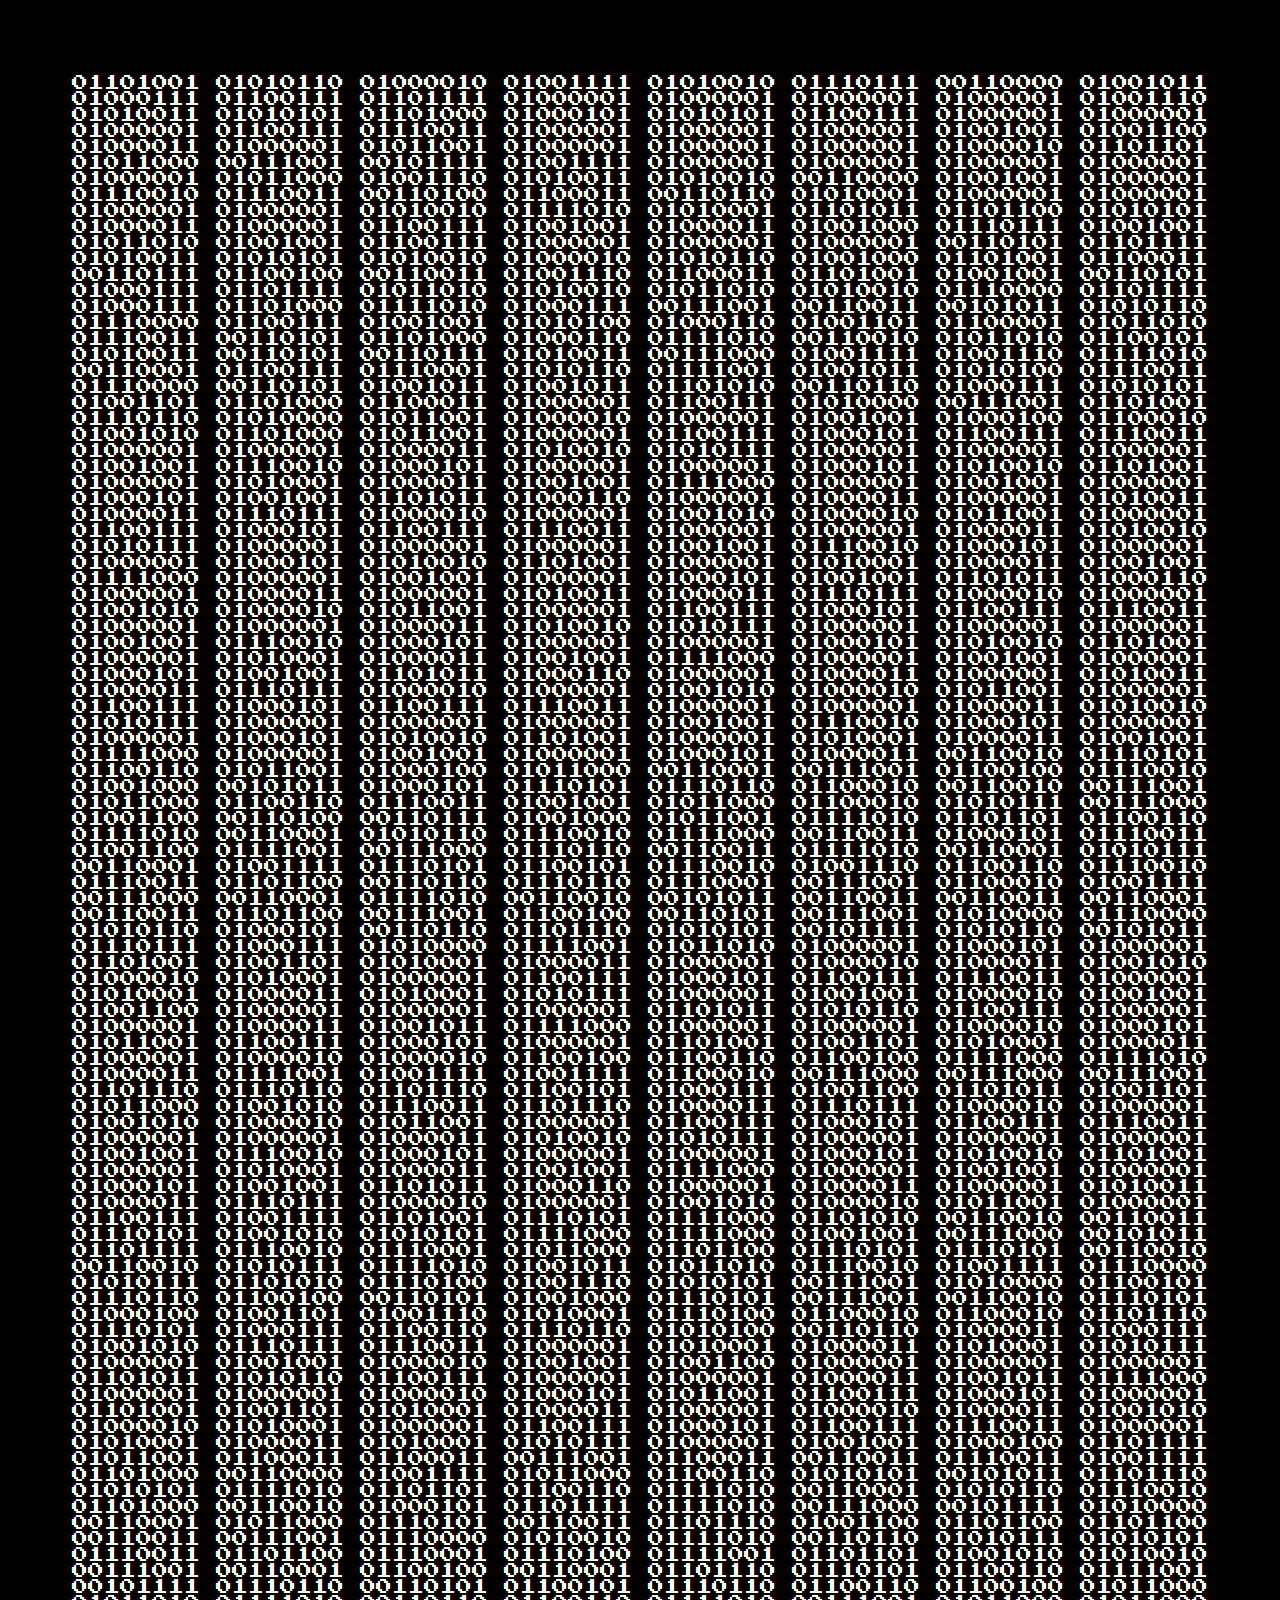
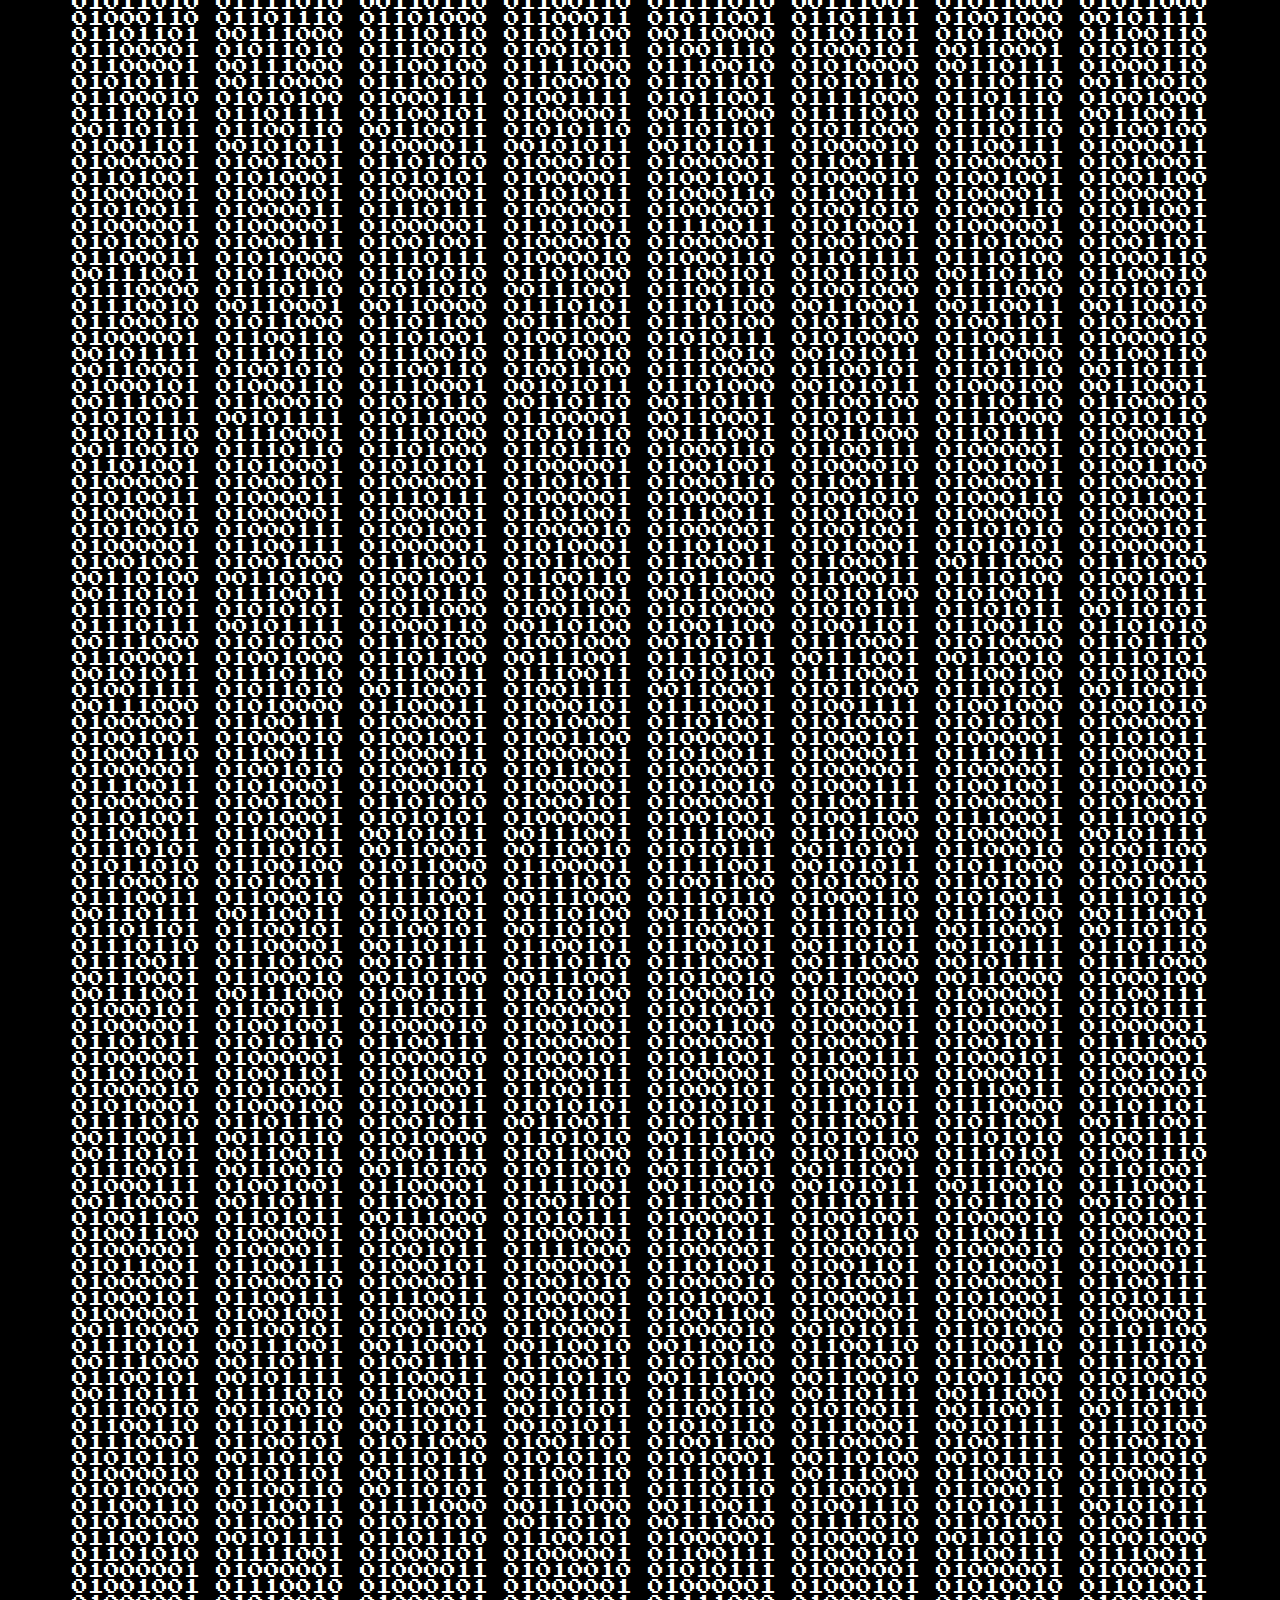
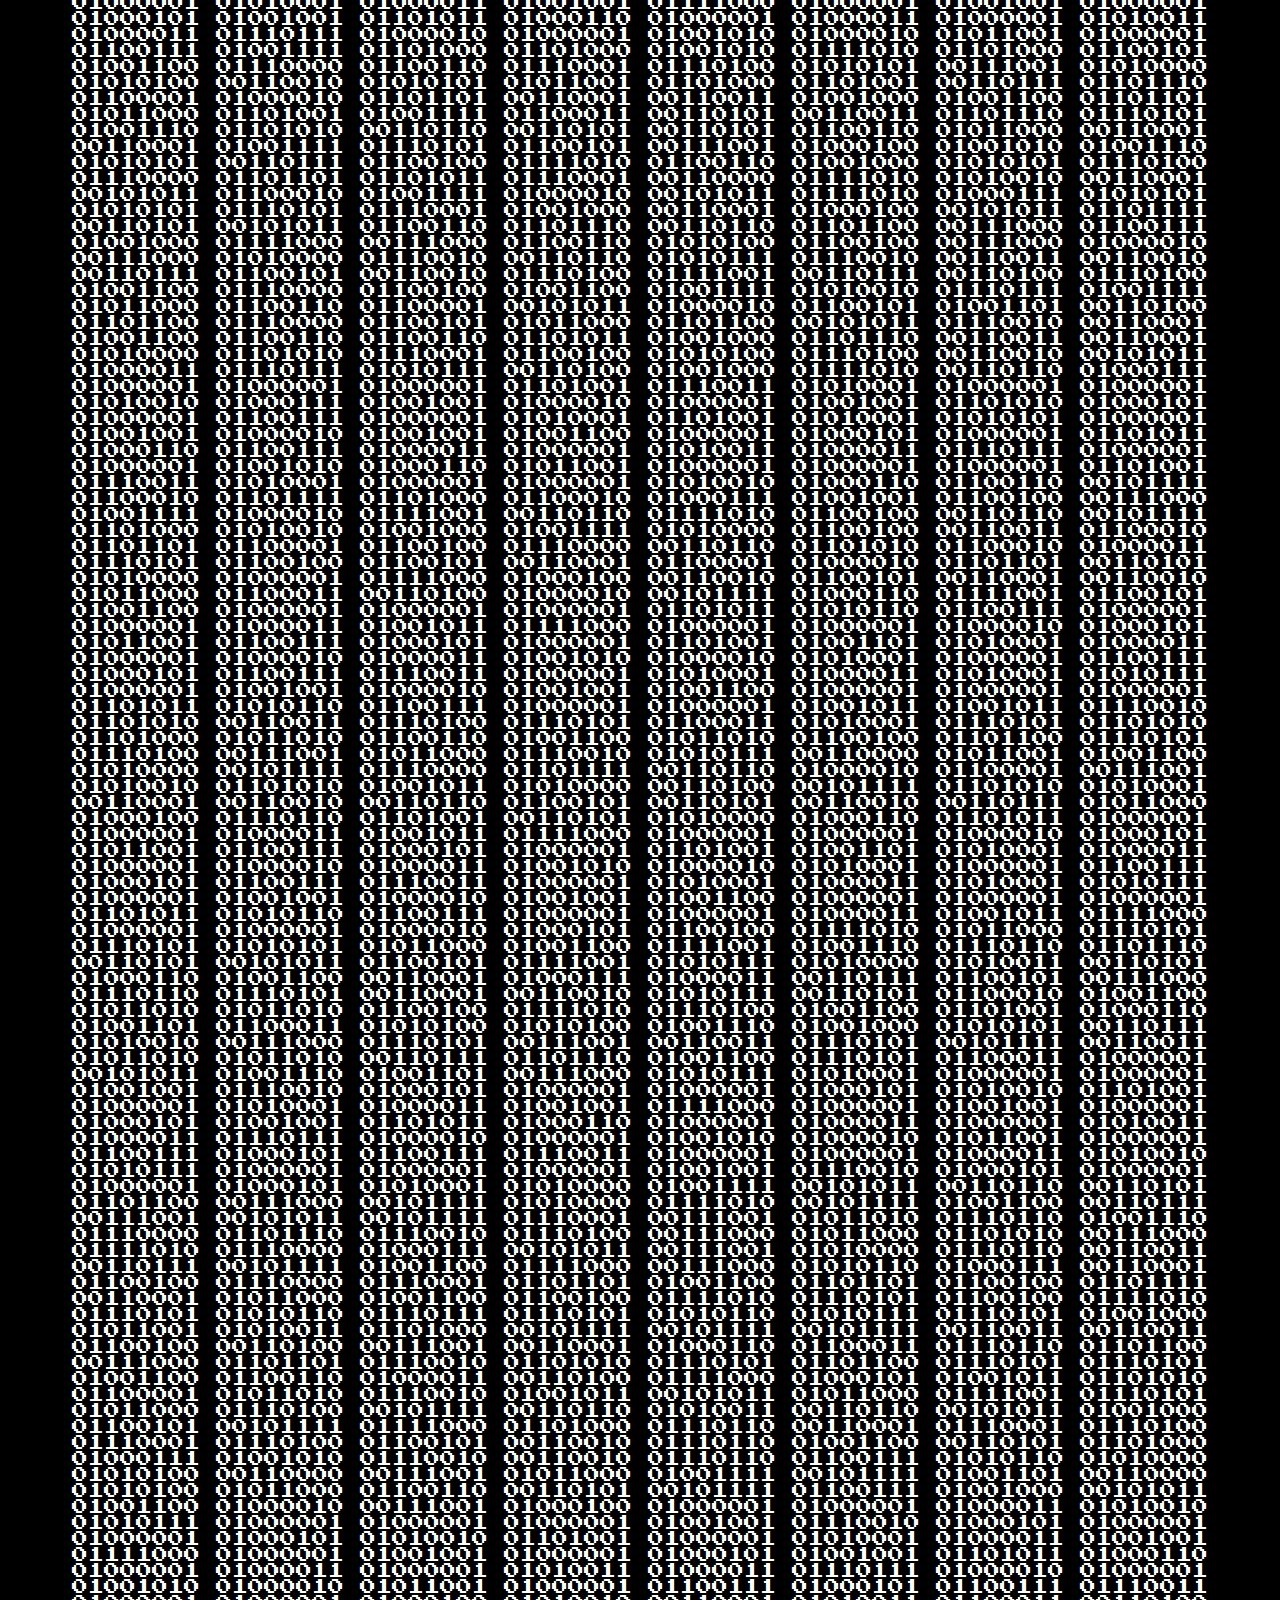
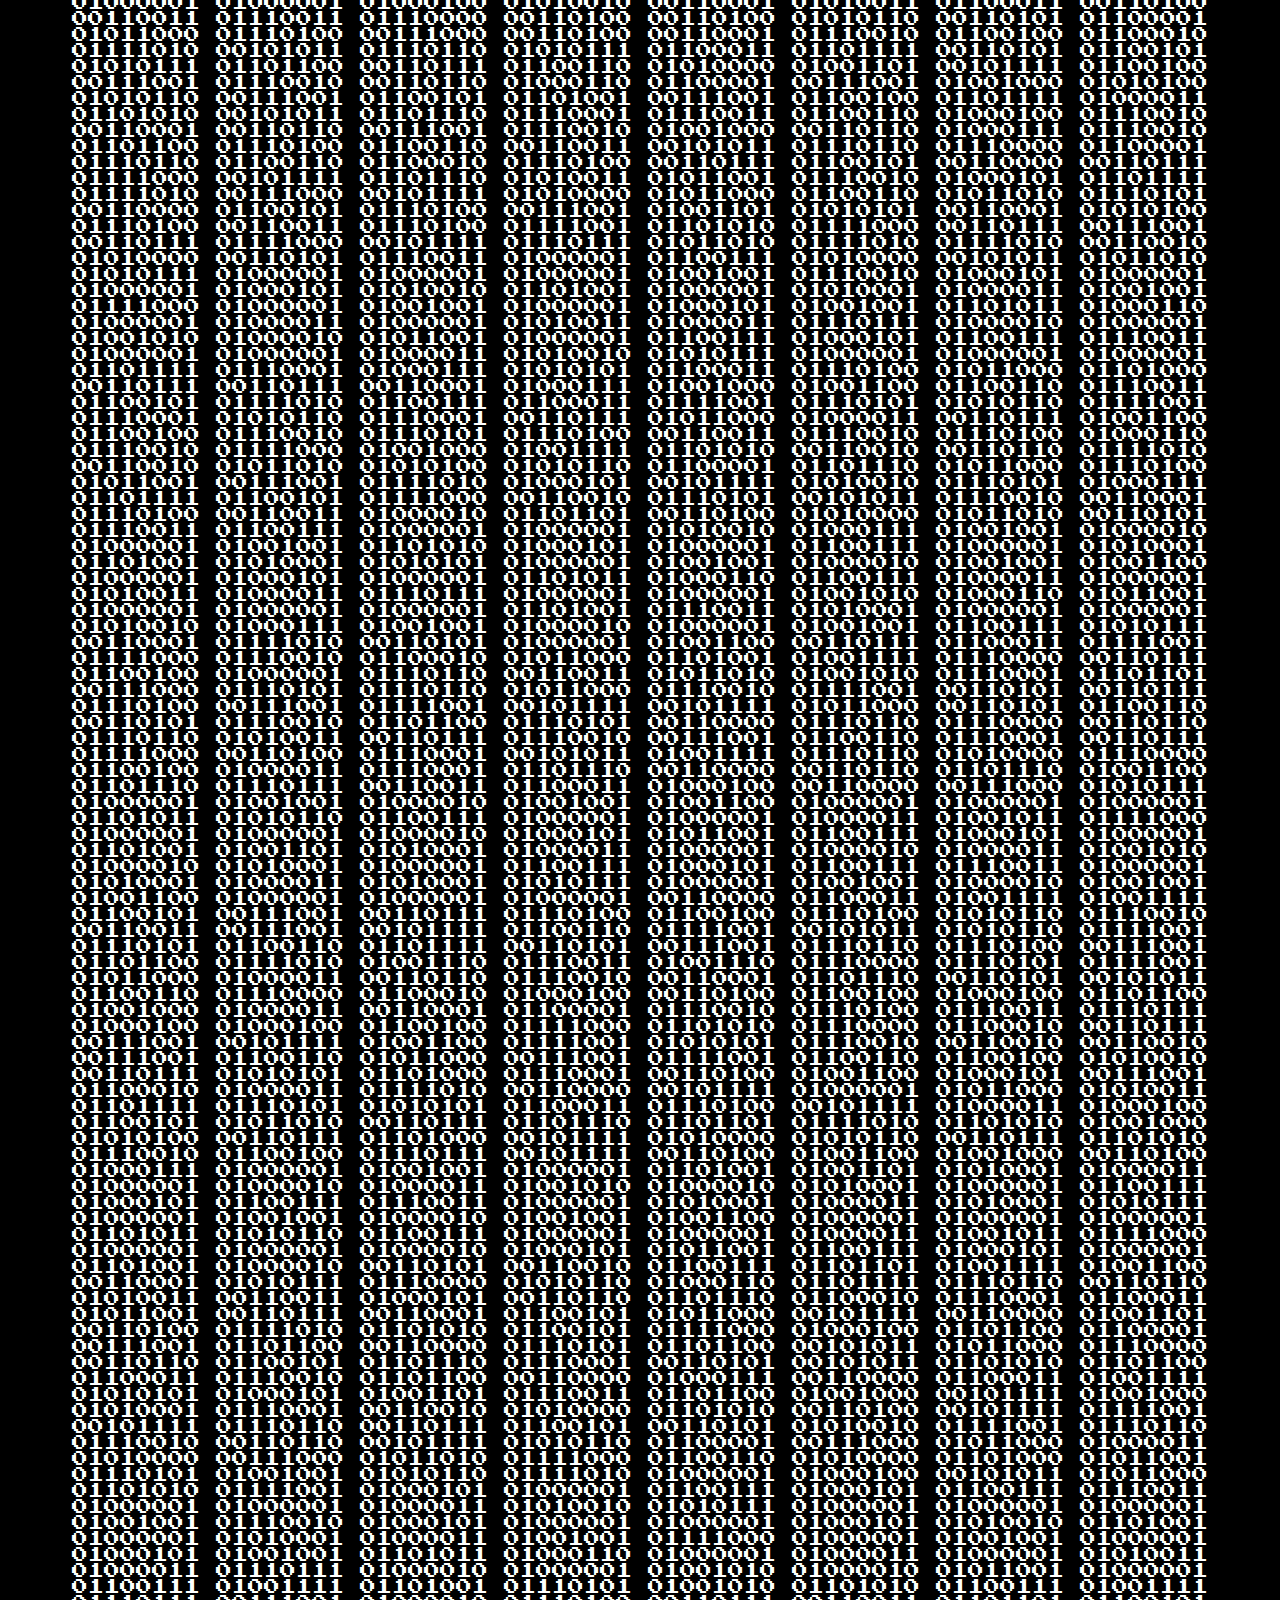
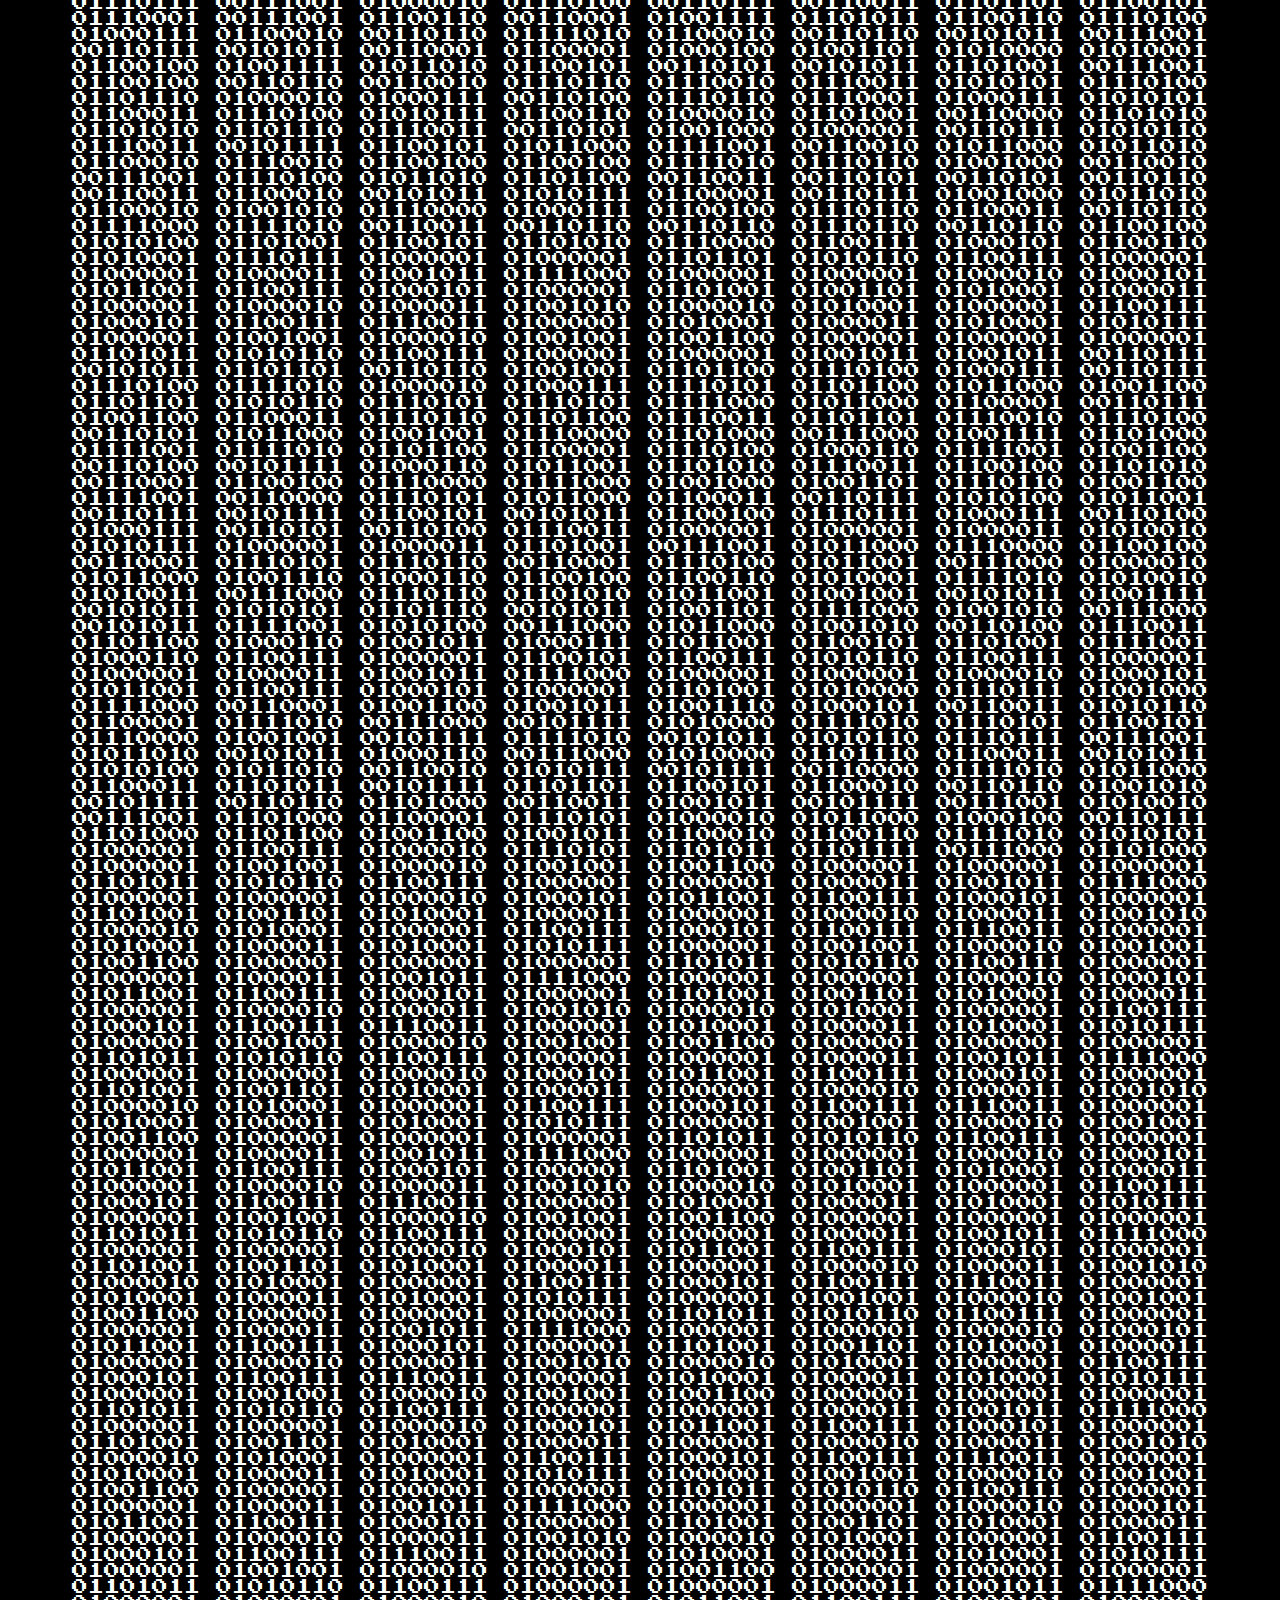
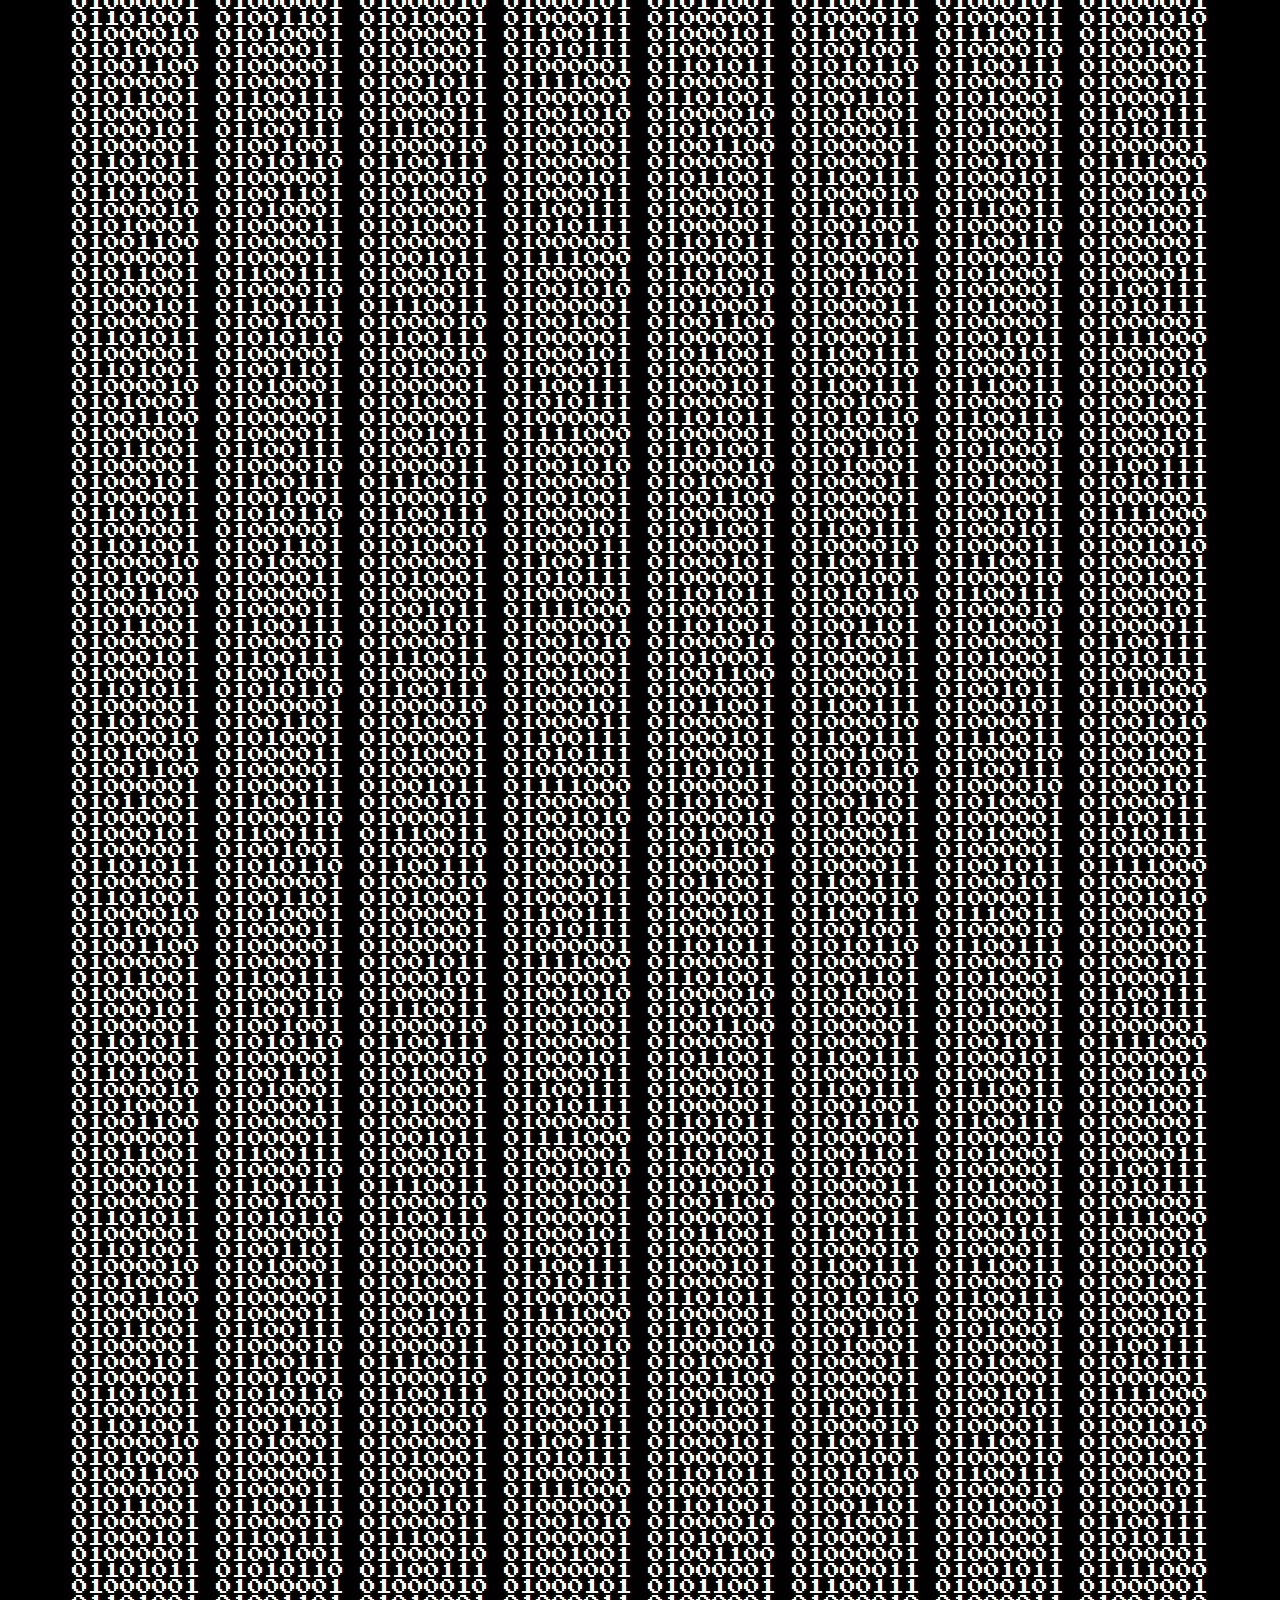
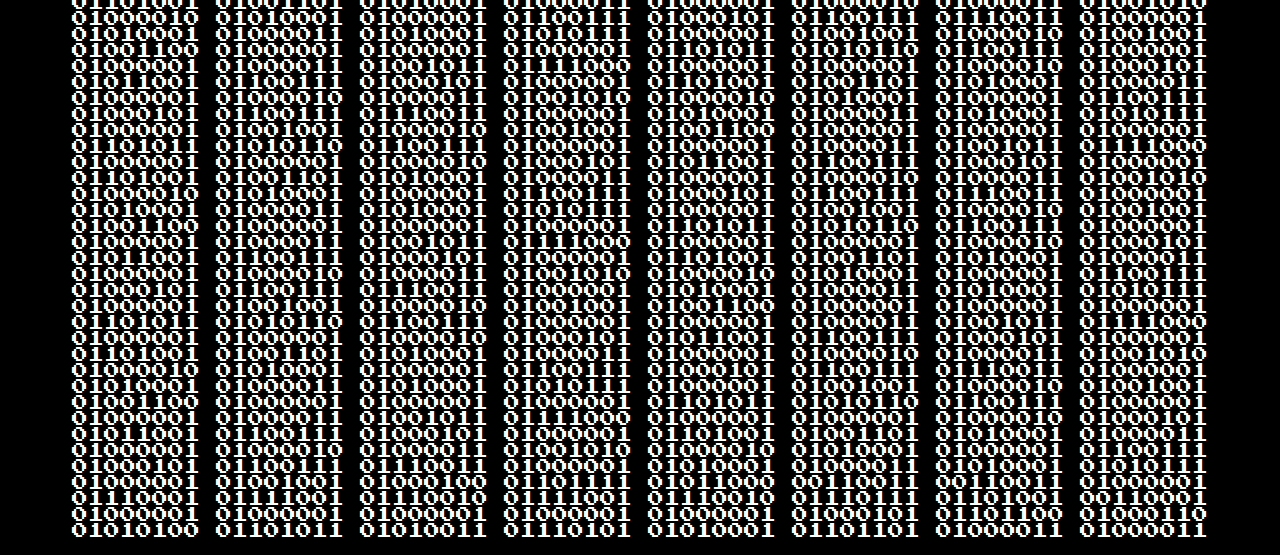
==== commit 280e6883: "things" ====
--- a/01000100 01000101 01010011 01000111 01010010 01000001 01000011 01000101.html
+++ b/01000100 01000101 01010011 01000111 01010010 01000001 01000011 01000101.html
@@ -5,6 +5,9 @@
   <meta charset="UTF-8">
   <meta name="viewport" content="width=device-width, initial-scale=1">
   <link rel="stylesheet" href="pages/defaultStyle.css">
+  <link rel="preconnect"             href="https://fonts.googleapis.com">
+    <link rel="preconnect" href="https://fonts.gstatic.com" crossorigin>
+    <link href="https://fonts.googleapis.com/css2?family=Press+Start+2P&display=swap" rel="stylesheet">
   <title>Desgrace</title>
 </head>
 <body>
--- a/pages/defaultStyle.css
+++ b/pages/defaultStyle.css
@@ -1,7 +1,8 @@
 body{
-  font-family: sans-serif;
+  font-family: 'Press Start 2P', sans-serif;
   background-color: black;
   text-align: center;
+  color: white;
 }
 
 .transparent{
